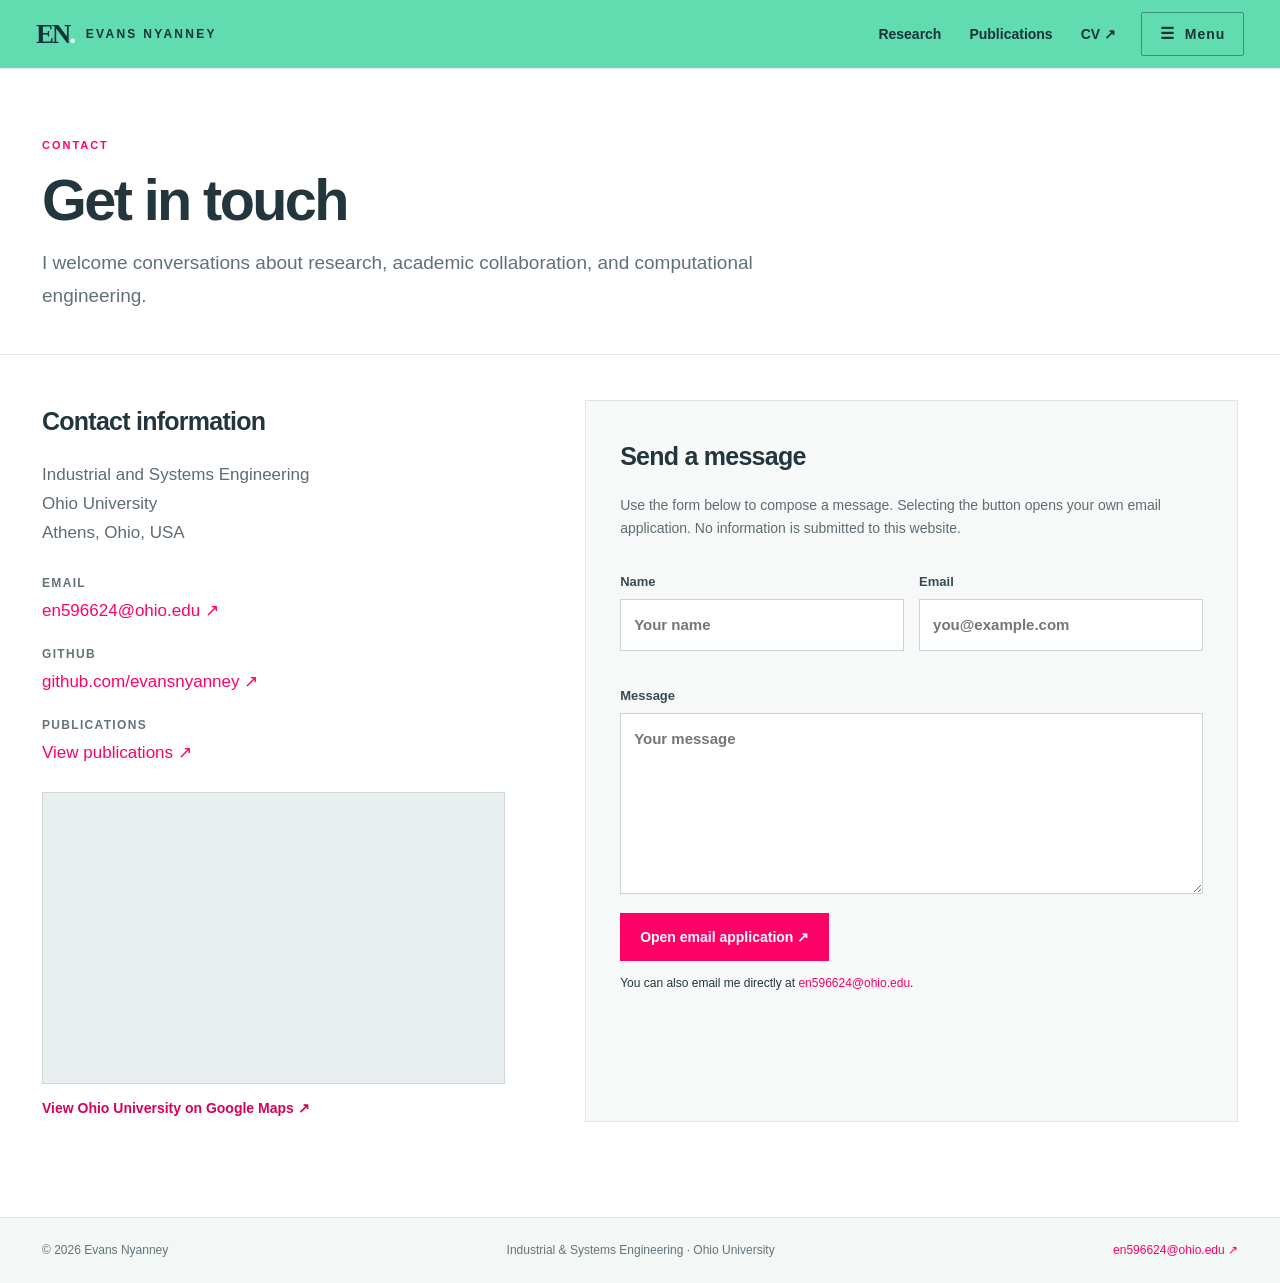
==== contact.html @ 1e0af9ec "Make research image fill the full homepage banner" ====
<!DOCTYPE html>
<html lang="en"><head><meta charset="utf-8"/><meta content="width=device-width, initial-scale=1" name="viewport"/><meta content="#51cda8" name="theme-color"/><meta content="Evans Nyanney — academic research in advanced manufacturing, 3D point clouds, applied statistics, and computational engineering." name="description"/><title>Contact | Evans Nyanney</title><link href="styles.css?v=20261015-6" rel="stylesheet"/></head><body>
<a class="skip-link" href="#content">Skip to main content</a>
<header class="topbar"><div class="top-inner"><a aria-label="Evans Nyanney, homepage" class="brand" href="index.html"><span class="brand-mark">EN<span class="dot">.</span></span><span class="brand-name">EVANS NYANNEY</span></a><nav class="desktop-priority" aria-label="Research shortcuts"><a href="research.html">Research</a><a href="publications.html">Publications</a><a href="cv.pdf" target="_blank" rel="noopener noreferrer">CV &#8599;</a></nav><button aria-controls="navlinks" aria-expanded="false" aria-label="Open site navigation menu" class="menu-toggle" title="Open navigation menu" type="button"><span aria-hidden="true" class="hamburger">☰</span> Menu</button><nav aria-label="Primary navigation" class="navlinks" id="navlinks"><a href="index.html">Home</a><a href="cv.pdf" rel="noopener noreferrer" target="_blank">CV (PDF) ↗</a><a href="research.html">Research</a><a href="publications.html">Publications</a><a href="projects.html">Projects</a><a href="personal-statement.html">Personal Statement</a><a aria-current="page" class="active" href="contact.html">Contact</a></nav></div></header>
<main id="content"><section class="page-header wrap"><p class="eyebrow">CONTACT</p><h1>Get in touch</h1><p class="page-subtitle">I welcome conversations about research, academic collaboration, and computational engineering.</p></section><section class="page-content wrap contact-grid"><div class="contact-details"><h2>Contact information</h2><p class="small-muted">Industrial and Systems Engineering<br/>Ohio University<br/>Athens, Ohio, USA</p><dl><dt>Email</dt><dd><a href="mailto:en596624@ohio.edu">en596624@ohio.edu ↗</a></dd><dt>GitHub</dt><dd><a href="https://github.com/evansnyanney" rel="noopener noreferrer" target="_blank">github.com/evansnyanney ↗</a></dd><dt>Publications</dt><dd><a href="publications.html">View publications ↗</a></dd></dl><div class="contact-page-map"><div class="map-shell"><iframe allowfullscreen="" loading="lazy" referrerpolicy="no-referrer-when-downgrade" src="https://www.google.com/maps?q=Ohio%20University%2C%20Athens%2C%20Ohio&amp;z=15&amp;output=embed" title="Map showing Ohio University in Athens, Ohio"></iframe></div><a class="map-external" href="https://www.google.com/maps/search/?api=1&amp;query=Ohio+University+Athens+Ohio" rel="noopener noreferrer" target="_blank">View Ohio University on Google Maps ↗</a></div></div><div class="email-panel"><h2>Send a message</h2><p>Use the form below to compose a message. Selecting the button opens your own email application. No information is submitted to this website.</p><form id="email-form"><div class="field-row"><label>Name<input autocomplete="name" id="sender-name" name="name" placeholder="Your name" required="" type="text"/></label><label>Email<input autocomplete="email" id="sender-email" name="email" placeholder="you@example.com" required="" type="email"/></label></div><label>Message<textarea id="sender-message" name="message" placeholder="Your message" required="" rows="6"></textarea></label><button class="send-button" type="submit">Open email application ↗</button><p class="form-help">You can also email me directly at <a href="mailto:en596624@ohio.edu">en596624@ohio.edu</a>.</p></form></div></section></main>
<footer><div class="wrap footer-inner"><span>© 2026 Evans Nyanney</span><span>Industrial &amp; Systems Engineering · Ohio University</span><a href="mailto:en596624@ohio.edu">en596624@ohio.edu ↗</a></div></footer>
<script defer="" src="script.js"></script></body></html>
---- styles.css ----
:root{--ink:#23363d;--ink2:#4a5960;--mint:#56cfa9;--mintdark:#057e69;--navy:#15323b;--line:#dfe7e4;--pale:#f6f9f8;--max:1190px}
*{box-sizing:border-box}html{scroll-behavior:smooth}body{margin:0;background:white;color:var(--ink);font:17px/1.72 "Segoe UI",Arial,sans-serif;-webkit-font-smoothing:antialiased}a{color:var(--mintdark);text-decoration:none}a:hover{text-decoration:underline}button,input,textarea{font:inherit}button{cursor:pointer}a:focus-visible,button:focus-visible,input:focus-visible,textarea:focus-visible{outline:3px solid #137e86;outline-offset:4px}.skip-link{position:absolute;top:-100px;left:20px;padding:10px 17px;background:white;z-index:40}.skip-link:focus{top:12px}.wrap{max-width:var(--max);margin:0 auto;padding:0 42px}
.topbar{background:var(--mint);position:relative;z-index:10;box-shadow:0 1px 0 rgba(0,0,0,.09)}.top-inner{max-width:1470px;margin:0 auto;min-height:74px;padding:0 36px;display:flex;align-items:center;justify-content:space-between;gap:25px}.brand{display:flex;gap:12px;align-items:center;color:#113538;white-space:nowrap}.brand:hover{text-decoration:none}.brand-mark{font:700 27px/1 Georgia,serif;letter-spacing:-.08em}.dot{color:white}.brand-name{font:700 12px/1.2 "Segoe UI",Arial,sans-serif;letter-spacing:.19em}.navlinks{display:flex;align-items:center;gap:clamp(12px,1.6vw,26px)}.navlinks a{font-size:13px;font-weight:650;color:#19413f;white-space:nowrap;border-bottom:2px solid transparent;padding:23px 0 19px}.navlinks a:hover,.navlinks a.active{color:#0a3931;text-decoration:none;border-color:#1d6456}.menu-toggle{display:none;background:transparent;border:1px solid #2f8f78;color:#133d38;padding:7px 12px;font-size:13px;font-weight:700}
.hero{height:206px;background:#15323b;position:relative;overflow:hidden}.hero-figure{position:absolute;inset:0 0 0 43%;background-position:center right;background-repeat:no-repeat;background-size:cover;opacity:.7;filter:saturate(.78)}.hero::after{content:"";position:absolute;inset:0;background:linear-gradient(90deg,#15323b 0%,#15323b 32%,rgba(21,50,59,.33) 77%);pointer-events:none}.hero-inner{position:relative;z-index:2;height:100%;display:flex;align-items:center}.hero-text{color:white}.hero-text h1{font-size:clamp(31px,3.7vw,48px);letter-spacing:-.035em;font-weight:650;margin:5px 0 1px;line-height:1.2}.hero-text>p:last-child{font-size:15px;margin:9px 0 0;color:#d2e6e2}.eyebrow{font-size:11px;letter-spacing:.18em;font-weight:800;text-transform:uppercase;color:#147c69;margin:0}.eyebrow.light{color:#89d9be}
.home-intro{display:grid;grid-template-columns:335px minmax(0,1fr);gap:68px;padding-top:70px;padding-bottom:78px;align-items:start}.identity{text-align:center}.profile-art{width:100%;aspect-ratio:auto;background:#fff;border:1px solid #aebbbd;outline:7px solid #f8fafa;overflow:visible;margin-bottom:27px;padding:7px}.profile-art img{width:100%;height:auto;display:block;object-fit:contain;object-position:center center}.identity h2{font-size:22px;margin:0 0 0;line-height:1.4}.role{font-size:15px;line-height:1.55;margin:4px 0 15px;color:var(--ink2)}.email-line{padding:12px 0;border-top:1px solid var(--line);border-bottom:1px solid var(--line);margin:15px 0;font-size:14px}.social-links{display:flex;justify-content:center;gap:21px;font-size:13px;font-weight:700}
.welcome h2{font-size:clamp(55px,6vw,79px);line-height:1.05;margin:17px 0 25px;letter-spacing:-.055em;font-weight:700}.period{color:var(--mintdark)}.welcome p{margin:0 0 23px;color:#405058;font-size:17px;line-height:1.78}.welcome p.intro-lead{font-size:19px;line-height:1.75;color:#2e444a}.welcome strong{color:#203943}.welcome .bio-highlight{color:var(--mintdark);font-weight:650}.quick{margin-top:36px;padding-top:22px;border-top:1px solid #dce4e1}.quick h3{font-size:27px;margin:0 0 1px;letter-spacing:-.025em}.quick p{font-size:15px;color:#64727a;margin:0 0 8px}.quick ul{list-style:none;margin:11px 0 0;padding:0}.quick li{border-bottom:1px solid #e3eae7}.quick li a{padding:11px 0;display:flex;align-items:center;justify-content:space-between;font-size:16px;font-weight:600}.quick li a span{font-size:14px}.quick li a:hover{padding-left:4px;text-decoration:none}
.page-header{padding-top:68px;padding-bottom:41px;border-bottom:1px solid var(--line)}.page-header h1{font-size:clamp(38px,4.5vw,59px);letter-spacing:-.045em;line-height:1.12;margin:13px 0 15px}.page-subtitle{color:#5f7178;max-width:750px;font-size:19px;margin:0}.page-content{padding-top:45px;padding-bottom:95px;min-height:440px}.topic{display:grid;grid-template-columns:65px 1fr;gap:25px;border-bottom:1px solid var(--line);padding:28px 0 33px}.topic:first-child{padding-top:10px}.topic-num{font-size:17px;color:var(--mintdark);font-weight:700}.topic h2,.pub h2{font-size:24px;letter-spacing:-.025em;line-height:1.3;margin:0 0 14px}.topic p{max-width:850px;color:#4d5e65;margin:0;font-size:17px}.topic p.topic-tag{font-size:11px;letter-spacing:.14em;font-weight:700;color:var(--mintdark);margin:0 0 11px}.note-link{background:var(--pale);border-left:3px solid var(--mint);padding:23px 28px;margin-top:45px;max-width:900px}.note-link p{margin:8px 0 0;color:#4d5e65}.pub{display:grid;grid-template-columns:75px minmax(0,1fr) 58px;gap:20px;border-bottom:1px solid var(--line);padding:27px 0 31px}.pub:first-child{border-top:1px solid var(--line)}.pub-year{color:var(--mintdark);font-weight:700;font-size:15px}.pub h2{font-size:20px;margin:0 0 8px}.pub p{font-size:14px;color:#56666e;margin:0}.pub>a{font-size:13px;font-weight:700;justify-self:end;white-space:nowrap}.after-list{margin-top:30px}.statement{max-width:1010px}.statement .welcome-note{text-align:right;font-weight:700;font-size:22px;color:var(--ink);margin:0 0 21px}.statement p{font-size:18px;line-height:1.95;color:#3d4d54;margin:0 0 26px}.statement p.signature{text-align:right;font-weight:700;color:var(--ink);margin-top:40px}.contact-grid{display:grid;grid-template-columns:.83fr 1.17fr;gap:80px}.contact-grid h2{font-size:25px;letter-spacing:-.03em;margin:0 0 16px}.small-muted{color:#5c6c73}.contact-details dl{margin-top:26px}.contact-details dt{font-size:12px;color:#64737a;letter-spacing:.11em;text-transform:uppercase;font-weight:700;margin:19px 0 2px}.contact-details dd{margin:0}.email-panel{background:var(--pale);border:1px solid var(--line);padding:34px}.email-panel>p{color:#5d6c72;font-size:14px;line-height:1.65}.email-panel label{display:flex;flex-direction:column;gap:6px;font-size:13px;color:#334d56;font-weight:700;margin:17px 0}.field-row{display:grid;grid-template-columns:1fr 1fr;gap:15px}.email-panel input,.email-panel textarea{width:100%;min-width:0;border:1px solid #c8d5d2;border-radius:0;background:white;color:#19373f;padding:12px 13px;font-size:15px}.send-button{border:0;background:#167f6b;color:white;font-size:14px;font-weight:700;padding:12px 20px;margin-top:2px}.send-button:hover{background:#126a59}.email-panel .form-help{font-size:12px;margin-bottom:0}
footer{background:#f3f7f5;border-top:1px solid #dde8e3;color:#65737a}.footer-inner{padding-top:22px;padding-bottom:22px;display:flex;justify-content:space-between;gap:15px;align-items:center;font-size:12px}
@media(max-width:960px){.wrap{padding-left:30px;padding-right:30px}.top-inner{padding:0 25px}.navlinks{gap:11px}.navlinks a{font-size:12px}.home-intro{grid-template-columns:290px 1fr;gap:37px}.welcome p{font-size:16px}.welcome p.intro-lead{font-size:18px}.contact-grid{gap:32px}}
@media(max-width:780px){.menu-toggle{display:block}.navlinks{display:none;position:absolute;top:74px;left:0;right:0;background:#50cba5;padding:10px 30px 20px;box-shadow:0 10px 16px #17332b2a;flex-direction:column;align-items:stretch;gap:0}.navlinks.open{display:flex}.navlinks a{padding:10px 5px;font-size:15px}.home-intro{grid-template-columns:235px 1fr;gap:30px}.identity h2{font-size:19px}.role{font-size:13px}.social-links{gap:12px}.contact-grid{grid-template-columns:1fr}.page-content{min-height:unset}}
@media(max-width:630px){.wrap{padding-left:23px;padding-right:23px}.top-inner{min-height:68px;padding:0 20px}.navlinks{top:68px}.hero{height:165px}.hero-figure{inset:0 0 0 15%;opacity:.36}.hero::after{background:linear-gradient(90deg,#15323b 0%,#15323bea 38%,#15323b68)}.hero-text h1{font-size:31px}.hero-text>p:last-child{font-size:13px;max-width:300px}.eyebrow{font-size:9px}.home-intro{display:flex;flex-direction:column;gap:38px;padding-top:42px;padding-bottom:60px}.identity{max-width:350px;width:100%;margin:0 auto}.profile-art{aspect-ratio:auto}.welcome h2{font-size:63px;margin-top:10px}.welcome p{font-size:16px;line-height:1.77}.welcome p.intro-lead{font-size:18px}.quick h3{font-size:25px}.page-header{padding-top:40px;padding-bottom:33px}.page-header h1{font-size:40px}.page-subtitle{font-size:16px}.page-content{padding-top:30px;padding-bottom:70px}.topic{grid-template-columns:40px 1fr;gap:13px}.topic h2{font-size:21px}.topic p{font-size:15px}.pub{grid-template-columns:45px 1fr;gap:12px}.pub h2{font-size:17px}.pub>a{grid-column:2;justify-self:start}.statement p{font-size:16px;line-height:1.82}.field-row{grid-template-columns:1fr;gap:0}.email-panel{padding:24px}.footer-inner{flex-direction:column;align-items:flex-start;gap:4px}}
@media(prefers-reduced-motion:reduce){html{scroll-behavior:auto}}


/* Homepage refinement: direct visual alignment with the selected academic reference.
   Pink/magenta identifies important institutions, advisor, fields, and navigation links.
   The green navigation bar and point-cloud figure remain intact. */
:root{--academic-accent:#f60062;--mint:#61dcb0;--mintdark:#e6005b;--max:1480px}
a{color:var(--academic-accent)}
a:hover{color:#c5004f}
.topbar{background:#61dcb0}
.navlinks a,.brand{color:#143338}
.navlinks a:hover,.navlinks a.active{color:#173e3e;border-color:#143338}
.hero{height:126px}
.hero-figure{opacity:.57;inset:0 0 0 34%;background-position:center 55%}
.hero::after{background:linear-gradient(90deg,#15323b 0%,#15323b 31%,rgba(21,50,59,.44) 85%)}
.hero-text h1{font-size:clamp(25px,2.8vw,38px)}
.hero-text>p:last-child{font-size:13px;margin:4px 0 0}
.wrap{max-width:var(--max)}
.home-intro{grid-template-columns:minmax(280px,31%) minmax(0,1fr);gap:clamp(45px,4.8vw,80px);padding-top:58px;padding-bottom:96px}
.identity{max-width:440px}
.profile-art{border:1px solid #343434;outline:0;padding:7px;background:#fff;margin-bottom:23px}
.profile-art img{width:100%;height:auto;object-fit:contain;object-position:center;display:block}
.identity h2{font-size:25px;font-weight:700;margin-top:14px;color:#363638}
.identity .role{font-size:19px;color:#424246;line-height:1.52;margin:5px 0 14px}
.identity .email-line{border:0;padding:2px 0;margin:0 0 16px;font-size:18px}
.identity .social-links{gap:22px;margin-top:9px;font-size:15px}
.welcome h2{font-size:clamp(60px,5.5vw,82px);letter-spacing:-.045em;font-weight:750;margin:-2px 0 22px;line-height:1.03;color:#333337}
.welcome p,.welcome p.intro-lead{font-size:clamp(19px,1.55vw,24px);line-height:1.65;margin:0 0 40px;color:#414149;font-weight:400;letter-spacing:.002em}
.welcome p.intro-lead{font-weight:400}
.welcome p a,.welcome p .bio-highlight{color:var(--academic-accent);font-weight:400}
.welcome p strong{font-weight:500;color:#33333b}
.welcome p a:hover{text-decoration:underline;text-underline-offset:4px}
.quick{margin-top:50px;padding:0;border:0}
.quick h3{font-size:clamp(29px,2.9vw,40px);font-weight:750;letter-spacing:-.028em;margin:0 0 18px;color:#333337}
.quick ul{list-style:disc;padding:0 0 0 43px;margin:0}
.quick li{border:0;padding:0 0 12px 0;font-size:clamp(19px,1.45vw,23px);line-height:1.6;color:#414149}
.quick li a{display:inline;padding:0;font-size:inherit;font-weight:400;color:var(--academic-accent)}
.quick li a:hover{padding:0;text-decoration:underline;text-underline-offset:4px}
.quick li::marker{color:#414149}
.page-header .eyebrow,.topic-num,.pub-year,.topic p.topic-tag{color:var(--academic-accent)}
.note-link{border-left-color:var(--academic-accent)}
.send-button{background:#df0059}
.send-button:hover{background:#b60048}
@media(max-width:1060px){
 .home-intro{grid-template-columns:minmax(245px,31%) minmax(0,1fr);gap:35px}
 .welcome p,.welcome p.intro-lead{font-size:19px}
 .identity .role{font-size:16px}.identity .email-line{font-size:15px}
}
@media(max-width:780px){
 .navlinks{background:#61dcb0}
 .home-intro{grid-template-columns:245px minmax(0,1fr);gap:28px}
 .welcome h2{font-size:59px}
 .welcome p,.welcome p.intro-lead{font-size:17px}
 .quick li{font-size:17px}
}
@media(max-width:630px){
 .hero{height:100px}
 .home-intro{display:flex;flex-direction:column;gap:38px;padding-top:36px;padding-bottom:65px}
 .identity{max-width:355px;width:100%;margin:0 auto}
 .welcome h2{font-size:64px;margin:0 0 18px}
 .welcome p,.welcome p.intro-lead{font-size:18px;line-height:1.65;margin-bottom:26px}
 .quick{margin-top:34px}
 .quick h3{font-size:30px}
 .quick ul{padding-left:26px}
 .quick li{font-size:17px;padding-bottom:11px}
}


/* Compact site-wide top-right navigation, expanded only when MENU is clicked. */
.top-inner{position:relative;min-height:68px}
.menu-toggle{display:inline-flex!important;align-items:center;gap:10px;background:transparent;border:1px solid rgba(21,50,59,.45);color:#173338;padding:9px 16px;font-size:14px;font-weight:800;letter-spacing:.07em;border-radius:2px;min-width:103px;justify-content:center}
.menu-toggle:hover,.menu-toggle[aria-expanded="true"]{background:#fff8;text-decoration:none}
.hamburger{font-size:16px;line-height:1}
.navlinks,.navlinks.open{position:absolute;display:none;right:30px;top:calc(100% - 2px);left:auto;width:min(340px,calc(100vw - 32px));background:#f9fffc;flex-direction:column;align-items:stretch;gap:0;padding:9px 17px;box-shadow:0 18px 35px #142f2850;border:1px solid #cddfd8;border-top:3px solid #126c65;max-height:calc(100vh - 90px);overflow-y:auto;z-index:30}
.navlinks.open{display:flex}
.navlinks a{display:block!important;border-bottom:1px solid #dae7e2!important;color:#1b4544!important;font-size:15px!important;padding:12px 7px!important;line-height:1.45;white-space:normal}
.navlinks a:last-child{border-bottom:0!important}
.navlinks a:hover,.navlinks a.active{color:#de005a!important;background:#f5faf8;text-decoration:none}

/* Homepage contact section: map at left, functional mail-composition form at right. */
.home-contact{border-top:1px solid #e3e8e7;background:#fff;padding:44px 0 84px}
.home-contact-inner{display:grid;grid-template-columns:1fr .98fr;align-items:start;gap:clamp(35px,5vw,84px)}
.section-title{font-size:clamp(30px,3vw,43px);line-height:1.15;letter-spacing:-.035em;color:#333337;margin:0 0 24px;font-weight:750}
.campus-description{color:#4b535b;font-size:16px;line-height:1.7;margin:0 0 16px}
.map-shell{border:1px solid #cfd8d7;overflow:hidden;position:relative;background:#e9eff0}
.map-shell iframe{display:block;width:100%;height:405px;border:0}
.map-external{display:inline-block;font-weight:650;font-size:14px;margin-top:12px;color:#d90058}
.home-contact-form .required-note{font-size:15px;font-style:italic;margin:-9px 0 24px;color:#414149}
.required-note span,.home-contact-form .required{color:#e00060}
.home-contact-form form{display:block}
.home-contact-form label{display:block;color:#343b42;font-weight:650;font-size:17px;margin:0 0 22px}
.home-contact-form .field-row{display:grid;grid-template-columns:1fr 1fr;gap:15px}
.home-contact-form input,.home-contact-form textarea{display:block;width:100%;font:inherit;font-size:17px;padding:12px;border:1px solid #d4dee2;background:#eef2f7;color:#1f3842;outline-offset:2px;margin-top:8px;border-radius:0;min-height:44px}
.home-contact-form textarea{resize:vertical;min-height:145px}
.home-contact-form .send-button{background:#e90061;color:white;font-size:15px;border:0;padding:13px 20px;font-weight:700}
.home-contact-form .send-button:hover{background:#b9004f}
.home-contact-form .form-help{font-size:13px;line-height:1.55;color:#66737a;margin:19px 0 0}
.contact-page-map{margin-top:25px}
.contact-page-map .map-shell iframe{height:290px}
@media(max-width:780px){
  .navlinks,.navlinks.open{right:18px;left:auto;top:calc(100% - 1px);width:min(340px,calc(100vw - 36px));padding:9px 17px}
  .home-contact-inner{grid-template-columns:1fr;gap:42px}
  .map-shell iframe{height:330px}
}
@media(max-width:630px){
  .home-contact{padding:32px 0 58px}
  .home-contact-form .field-row{grid-template-columns:1fr;gap:0}
  .map-shell iframe{height:270px}
  .section-title{font-size:31px}
}
/* Research-focused content and desktop shortcuts. */
.desktop-priority{display:flex;gap:28px;align-items:center;margin-left:auto}.desktop-priority a{font-size:14px;font-weight:700;color:#173338}
.welcome h2{font-size:clamp(36px,4vw,58px);line-height:1.13;letter-spacing:-.04em;margin:12px 0 24px}
.welcome p,.welcome p.intro-lead{font-size:clamp(18px,1.4vw,21px);line-height:1.7;margin-bottom:24px}
.research-actions{display:flex;align-items:center;flex-wrap:wrap;gap:22px;margin:28px 0}.primary-link{display:inline-block;background:#15323b;color:white;padding:12px 20px;border-radius:3px;font-weight:650}.primary-link:hover{background:#24505c;color:white}
.research-facts{display:grid;grid-template-columns:repeat(3,minmax(0,1fr));gap:20px;border-block:1px solid var(--line);padding:23px 0;margin:30px 0}.research-facts dt{font-weight:750;font-size:21px;color:#15323b}.research-facts dd{margin:4px 0 0;font-size:13px;line-height:1.5;color:#52636a}
.welcome .background-note{font-size:16px}.quick{margin-top:28px}.quick h3{font-size:26px}.quick li{font-size:17px}
.research-highlights{padding-top:42px;padding-bottom:68px;border-top:1px solid var(--line)}.research-highlights>h2{font-size:36px;letter-spacing:-.035em;margin:8px 0 28px}.highlight-grid{display:grid;grid-template-columns:repeat(3,minmax(0,1fr));gap:24px}.highlight-grid article{padding:26px;background:#f6f9f8;border:1px solid var(--line);border-top:3px solid #15323b}.highlight-grid h3{font-size:23px;line-height:1.35;margin:12px 0}.highlight-grid p{font-size:16px;color:#4d5e65}.highlight-grid a{font-size:15px;font-weight:650}.topic-tag{font-size:11px;letter-spacing:.1em;font-weight:700;color:#b60048}
.research-summary{max-width:950px;background:var(--pale);border-left:3px solid #15323b;padding:26px 30px;margin-bottom:24px}.research-summary h2{font-size:27px;line-height:1.35;margin:0 0 14px}.research-summary p{margin:0;color:#4d5e65}.topic p+p{margin-top:16px}.topic p+a{display:inline-block;margin-top:16px}.topic{scroll-margin-top:24px}.publication-section{margin-top:42px;font-size:27px}.pub p.authors{margin:10px 0 6px}.pub p.paper-summary{margin-top:12px;font-size:15px}.authors strong{color:#23363d}
.workflow{margin:24px 0;max-width:950px}.workflow ol{display:grid;grid-template-columns:repeat(4,minmax(0,1fr));gap:12px;padding:0;list-style:none;counter-reset:stage}.workflow li{padding:18px 14px;background:#edf6f2;border:1px solid #c9ded5;font-size:15px;counter-increment:stage}.workflow li:before{content:counter(stage,decimal-leading-zero);display:block;font-weight:750;color:#086550;margin-bottom:8px}.workflow figcaption{font-size:13px;line-height:1.6;color:#5c6c73}
@media(max-width:1000px){.research-facts{gap:12px}.research-facts dt{font-size:18px}.highlight-grid{gap:15px}.highlight-grid article{padding:20px}.workflow ol{grid-template-columns:repeat(2,minmax(0,1fr))}}
@media(max-width:780px){.desktop-priority{display:none}.highlight-grid{grid-template-columns:1fr}.welcome h2{font-size:38px}.research-facts{grid-template-columns:1fr}.research-facts div{display:flex;flex-direction:column}.research-summary{padding:22px}.research-summary h2{font-size:23px}}
@media(max-width:630px){.welcome h2{font-size:39px}.research-facts{grid-template-columns:repeat(2,minmax(0,1fr))}.research-highlights{padding-top:32px;padding-bottom:42px}.research-highlights>h2{font-size:31px}.workflow ol{grid-template-columns:1fr}.research-actions{gap:18px}}

/* Compact quick links and the bright pink accent from the reference. */
:root{--academic-accent:#ff0066;--mintdark:#ff0066}
.quick{display:flex;align-items:baseline;flex-wrap:wrap;gap:8px 18px;margin-top:22px;padding:14px 0;border-top:1px solid var(--line)}
.quick h3{font-size:14px;letter-spacing:.02em;line-height:1.5;margin:0;color:#414149;white-space:nowrap}
.quick ul{display:flex;flex-wrap:wrap;gap:6px 18px;list-style:none;padding:0;margin:0}
.quick li{font-size:15px;line-height:1.6;padding:0;border:0}
.quick li a,.quick li a:hover{display:inline;padding:0;font-size:inherit}
a,.welcome p a,.welcome p .bio-highlight,.email-line a,.social-links a,.topic-tag,.topic p.topic-tag,.eyebrow,.topic-num,.pub-year,.period{color:var(--academic-accent)}
.hero .eyebrow.light{color:var(--academic-accent)}
.highlight-grid article{border-top-color:var(--academic-accent)}
.highlight-grid .topic-tag{color:var(--academic-accent)}
.research-summary,.note-link{border-left-color:var(--academic-accent)}
.research-actions .primary-link,.send-button,.home-contact-form .send-button{background:var(--academic-accent);color:white}
.research-actions .primary-link:hover,.send-button:hover,.home-contact-form .send-button:hover{background:#cc0052;color:white}
.workflow li{background:#fff4f8;border-color:#f3c4d7}.workflow li:before{color:var(--academic-accent)}
@media(max-width:630px){.quick{gap:6px 14px}.quick ul{gap:6px 15px}.quick li{font-size:14px}}

/* Open biography layout, following the supplied academic references. */
.home-page .home-intro{padding-top:58px;padding-bottom:72px;align-items:start}
.home-page .welcome h2{font-size:clamp(64px,6vw,88px);line-height:1.05;margin:0 0 26px;letter-spacing:-.045em}
.home-page .welcome p,.home-page .welcome p.intro-lead{font-size:clamp(18px,1.55vw,24px);line-height:1.75;margin:0 0 38px}
.home-page .welcome strong{font-weight:650}
.home-page .quick{margin-top:8px}
.statement-page .page-header{text-align:center;border:0;padding-top:52px;padding-bottom:20px}
.statement-page .page-header h1{font-size:clamp(34px,3.5vw,48px);letter-spacing:.01em;margin:0}
.statement-page .page-content{padding-top:0;padding-bottom:70px}
.statement-page .statement{max-width:1280px;margin:0 auto}
.statement-page .statement .welcome-note{text-align:right;font-size:21px;font-weight:700;margin:0 0 12px}
.statement-page .statement p{font-size:clamp(17px,1.3vw,21px);line-height:1.95;letter-spacing:.01em;margin-bottom:30px}
.statement-page .statement .signature{text-align:right;font-weight:400;margin-top:38px}
@media(max-width:630px){.home-page .home-intro{padding-top:34px;padding-bottom:44px;gap:32px}.home-page .welcome h2{font-size:64px;margin-bottom:22px}.home-page .welcome p,.home-page .welcome p.intro-lead{font-size:18px;line-height:1.75;margin-bottom:28px}.statement-page .page-header{padding-top:36px;padding-bottom:24px}.statement-page .statement p{font-size:17px;line-height:1.85;margin-bottom:26px}}

/* Full-width research image behind the banner text. */
.home-page .hero{height:200px;display:block;position:relative;background:#15323b;isolation:isolate}
.home-page .hero-figure{position:absolute;inset:0;display:block;background:none;opacity:1;filter:none;overflow:hidden;z-index:0}
.home-page .hero-figure img{display:block;width:100%;height:100%;max-height:none;object-fit:cover;object-position:center 30%}
.home-page .hero::after{content:"";display:block;position:absolute;inset:0;z-index:1;background:linear-gradient(90deg,rgba(12,35,44,.88) 0%,rgba(12,35,44,.62) 38%,rgba(12,35,44,.18) 75%,rgba(12,35,44,.08) 100%);pointer-events:none}
.home-page .hero-inner{position:relative;z-index:2;display:flex;align-items:center;height:100%;width:100%;max-width:var(--max);margin:0 auto;padding:0 42px}
.home-page .hero-text{max-width:640px;text-shadow:0 1px 4px rgba(0,0,0,.35)}
@media(max-width:630px){.home-page .hero{height:180px}.home-page .hero-inner{padding:0 23px}.home-page .hero-figure{inset:0;opacity:1}.home-page .hero-figure img{max-height:none;object-position:center 30%}.home-page .hero-text{max-width:100%}.home-page .hero::after{background:linear-gradient(90deg,rgba(12,35,44,.85),rgba(12,35,44,.3))}}
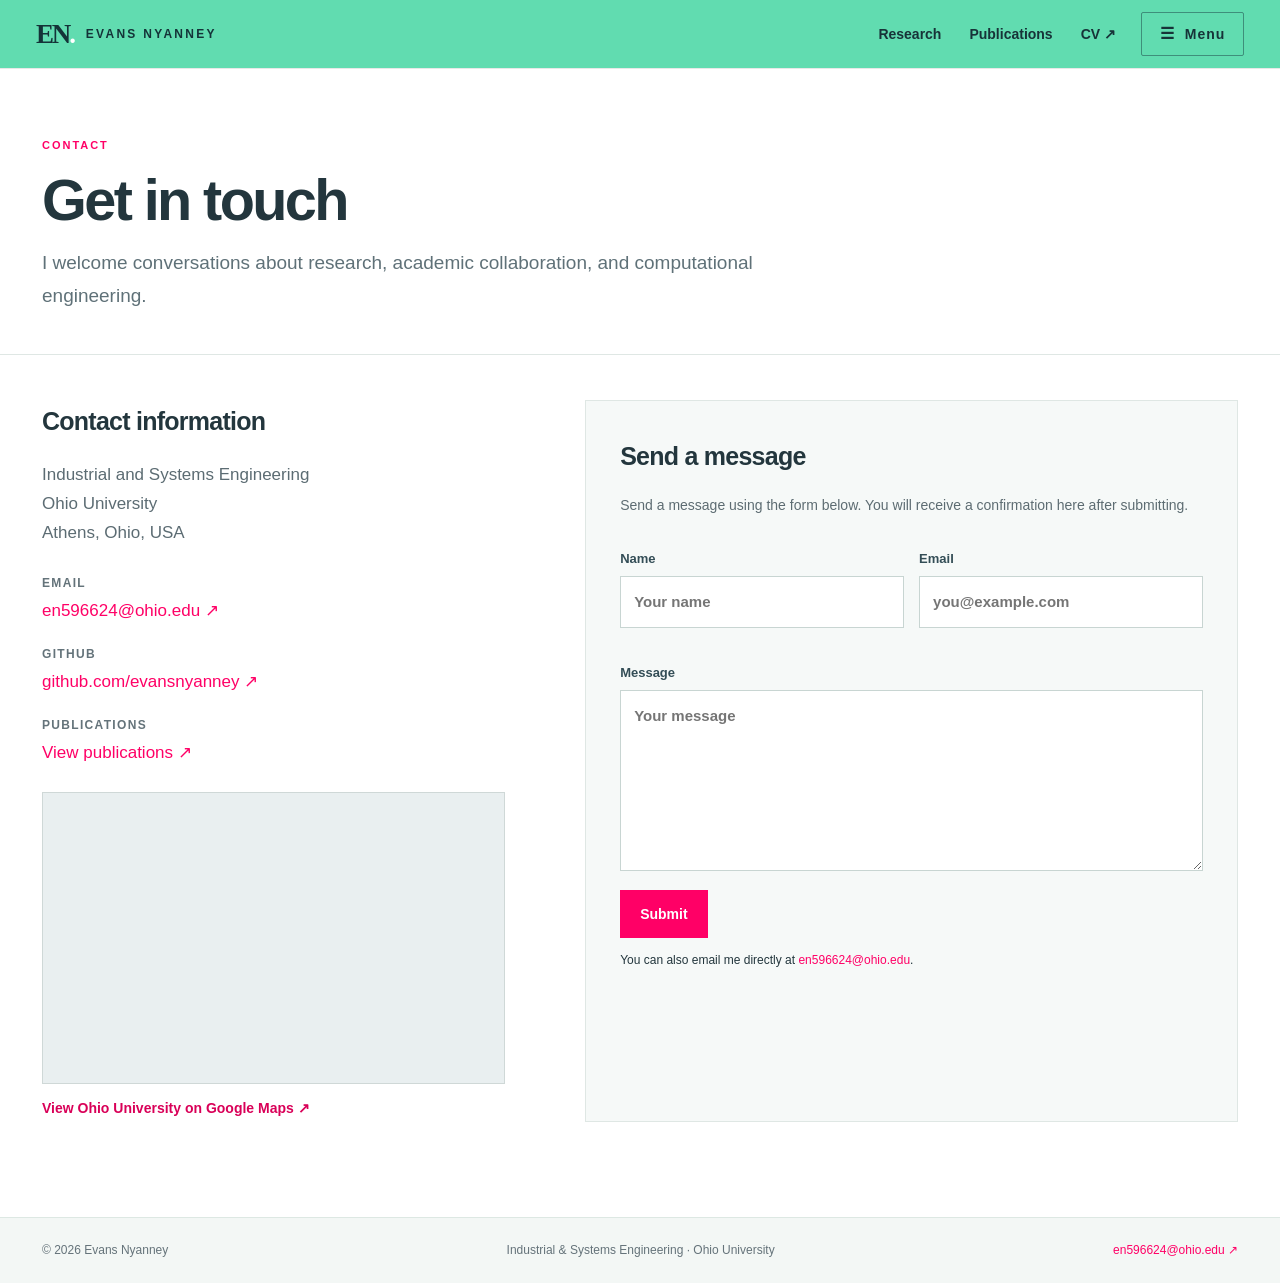
==== commit 71f24776: "Submit contact forms directly with inline feedback" ====
--- a/contact.html
+++ b/contact.html
@@ -1,7 +1,7 @@
 <!DOCTYPE html>
-<html lang="en"><head><meta charset="utf-8"/><meta content="width=device-width, initial-scale=1" name="viewport"/><meta content="#51cda8" name="theme-color"/><meta content="Evans Nyanney — academic research in advanced manufacturing, 3D point clouds, applied statistics, and computational engineering." name="description"/><title>Contact | Evans Nyanney</title><link href="styles.css?v=20261015-6" rel="stylesheet"/></head><body>
+<html lang="en"><head><meta charset="utf-8"/><meta content="width=device-width, initial-scale=1" name="viewport"/><meta content="#51cda8" name="theme-color"/><meta content="Evans Nyanney — academic research in advanced manufacturing, 3D point clouds, applied statistics, and computational engineering." name="description"/><title>Contact | Evans Nyanney</title><link href="styles.css?v=20261015-8" rel="stylesheet"/></head><body>
 <a class="skip-link" href="#content">Skip to main content</a>
 <header class="topbar"><div class="top-inner"><a aria-label="Evans Nyanney, homepage" class="brand" href="index.html"><span class="brand-mark">EN<span class="dot">.</span></span><span class="brand-name">EVANS NYANNEY</span></a><nav class="desktop-priority" aria-label="Research shortcuts"><a href="research.html">Research</a><a href="publications.html">Publications</a><a href="cv.pdf" target="_blank" rel="noopener noreferrer">CV &#8599;</a></nav><button aria-controls="navlinks" aria-expanded="false" aria-label="Open site navigation menu" class="menu-toggle" title="Open navigation menu" type="button"><span aria-hidden="true" class="hamburger">☰</span> Menu</button><nav aria-label="Primary navigation" class="navlinks" id="navlinks"><a href="index.html">Home</a><a href="cv.pdf" rel="noopener noreferrer" target="_blank">CV (PDF) ↗</a><a href="research.html">Research</a><a href="publications.html">Publications</a><a href="projects.html">Projects</a><a href="personal-statement.html">Personal Statement</a><a aria-current="page" class="active" href="contact.html">Contact</a></nav></div></header>
-<main id="content"><section class="page-header wrap"><p class="eyebrow">CONTACT</p><h1>Get in touch</h1><p class="page-subtitle">I welcome conversations about research, academic collaboration, and computational engineering.</p></section><section class="page-content wrap contact-grid"><div class="contact-details"><h2>Contact information</h2><p class="small-muted">Industrial and Systems Engineering<br/>Ohio University<br/>Athens, Ohio, USA</p><dl><dt>Email</dt><dd><a href="mailto:en596624@ohio.edu">en596624@ohio.edu ↗</a></dd><dt>GitHub</dt><dd><a href="https://github.com/evansnyanney" rel="noopener noreferrer" target="_blank">github.com/evansnyanney ↗</a></dd><dt>Publications</dt><dd><a href="publications.html">View publications ↗</a></dd></dl><div class="contact-page-map"><div class="map-shell"><iframe allowfullscreen="" loading="lazy" referrerpolicy="no-referrer-when-downgrade" src="https://www.google.com/maps?q=Ohio%20University%2C%20Athens%2C%20Ohio&amp;z=15&amp;output=embed" title="Map showing Ohio University in Athens, Ohio"></iframe></div><a class="map-external" href="https://www.google.com/maps/search/?api=1&amp;query=Ohio+University+Athens+Ohio" rel="noopener noreferrer" target="_blank">View Ohio University on Google Maps ↗</a></div></div><div class="email-panel"><h2>Send a message</h2><p>Use the form below to compose a message. Selecting the button opens your own email application. No information is submitted to this website.</p><form id="email-form"><div class="field-row"><label>Name<input autocomplete="name" id="sender-name" name="name" placeholder="Your name" required="" type="text"/></label><label>Email<input autocomplete="email" id="sender-email" name="email" placeholder="you@example.com" required="" type="email"/></label></div><label>Message<textarea id="sender-message" name="message" placeholder="Your message" required="" rows="6"></textarea></label><button class="send-button" type="submit">Open email application ↗</button><p class="form-help">You can also email me directly at <a href="mailto:en596624@ohio.edu">en596624@ohio.edu</a>.</p></form></div></section></main>
+<main id="content"><section class="page-header wrap"><p class="eyebrow">CONTACT</p><h1>Get in touch</h1><p class="page-subtitle">I welcome conversations about research, academic collaboration, and computational engineering.</p></section><section class="page-content wrap contact-grid"><div class="contact-details"><h2>Contact information</h2><p class="small-muted">Industrial and Systems Engineering<br/>Ohio University<br/>Athens, Ohio, USA</p><dl><dt>Email</dt><dd><a href="mailto:en596624@ohio.edu">en596624@ohio.edu ↗</a></dd><dt>GitHub</dt><dd><a href="https://github.com/evansnyanney" rel="noopener noreferrer" target="_blank">github.com/evansnyanney ↗</a></dd><dt>Publications</dt><dd><a href="publications.html">View publications ↗</a></dd></dl><div class="contact-page-map"><div class="map-shell"><iframe allowfullscreen="" loading="lazy" referrerpolicy="no-referrer-when-downgrade" src="https://www.google.com/maps?q=Ohio%20University%2C%20Athens%2C%20Ohio&amp;z=15&amp;output=embed" title="Map showing Ohio University in Athens, Ohio"></iframe></div><a class="map-external" href="https://www.google.com/maps/search/?api=1&amp;query=Ohio+University+Athens+Ohio" rel="noopener noreferrer" target="_blank">View Ohio University on Google Maps ↗</a></div></div><div class="email-panel"><h2>Send a message</h2><p>Send a message using the form below. You will receive a confirmation here after submitting.</p><form id="email-form" action="https://formsubmit.co/ajax/en596624@ohio.edu" method="post"><input class="form-honeypot" type="text" name="_honey" tabindex="-1" autocomplete="off" aria-hidden="true"/><div class="field-row"><label>Name<input autocomplete="name" id="sender-name" name="name" placeholder="Your name" required="" type="text"/></label><label>Email<input autocomplete="email" id="sender-email" name="email" placeholder="you@example.com" required="" type="email"/></label></div><label>Message<textarea id="sender-message" name="message" placeholder="Your message" required="" rows="6"></textarea></label><button class="send-button" type="submit">Submit</button><p class="form-status" role="status" aria-live="polite" aria-atomic="true"></p><p class="form-help">You can also email me directly at <a href="mailto:en596624@ohio.edu">en596624@ohio.edu</a>.</p></form></div></section></main>
 <footer><div class="wrap footer-inner"><span>© 2026 Evans Nyanney</span><span>Industrial &amp; Systems Engineering · Ohio University</span><a href="mailto:en596624@ohio.edu">en596624@ohio.edu ↗</a></div></footer>
-<script defer="" src="script.js"></script></body></html>+<script defer="" src="script.js?v=20261015-1"></script></body></html>
--- a/styles.css
+++ b/styles.css
@@ -169,8 +169,17 @@
 /* Full-width research image behind the banner text. */
 .home-page .hero{height:200px;display:block;position:relative;background:#15323b;isolation:isolate}
 .home-page .hero-figure{position:absolute;inset:0;display:block;background:none;opacity:1;filter:none;overflow:hidden;z-index:0}
-.home-page .hero-figure img{display:block;width:100%;height:100%;max-height:none;object-fit:cover;object-position:center 30%}
-.home-page .hero::after{content:"";display:block;position:absolute;inset:0;z-index:1;background:linear-gradient(90deg,rgba(12,35,44,.88) 0%,rgba(12,35,44,.62) 38%,rgba(12,35,44,.18) 75%,rgba(12,35,44,.08) 100%);pointer-events:none}
+.home-page .hero-figure img{display:block;width:100%;height:100%;max-height:none;object-fit:cover;object-position:center 50%}
+.home-page .hero::after{content:"";display:block;position:absolute;inset:0;z-index:1;background:linear-gradient(90deg,rgba(4,22,32,.35) 0%,rgba(4,22,32,.15) 38%,transparent 75%);pointer-events:none}
 .home-page .hero-inner{position:relative;z-index:2;display:flex;align-items:center;height:100%;width:100%;max-width:var(--max);margin:0 auto;padding:0 42px}
 .home-page .hero-text{max-width:640px;text-shadow:0 1px 4px rgba(0,0,0,.35)}
-@media(max-width:630px){.home-page .hero{height:180px}.home-page .hero-inner{padding:0 23px}.home-page .hero-figure{inset:0;opacity:1}.home-page .hero-figure img{max-height:none;object-position:center 30%}.home-page .hero-text{max-width:100%}.home-page .hero::after{background:linear-gradient(90deg,rgba(12,35,44,.85),rgba(12,35,44,.3))}}
+@media(max-width:630px){.home-page .hero{height:180px}.home-page .hero-inner{padding:0 23px}.home-page .hero-figure{inset:0;opacity:1}.home-page .hero-figure img{max-height:none;object-position:center 50%}.home-page .hero-text{max-width:100%}.home-page .hero::after{background:linear-gradient(90deg,rgba(12,35,44,.85),rgba(12,35,44,.3))}}
+
+/* Three bunny scans across the full banner. */
+.home-page .hero-bunnies{display:grid;grid-template-columns:repeat(3,minmax(0,1fr));gap:0;background:#001d2c}
+.home-page .bunny-panel{display:block;position:relative;overflow:hidden;min-width:0;height:100%}
+.home-page .hero-bunnies .bunny-panel img{position:absolute;height:100%;width:auto;max-width:none;max-height:none;left:50%;top:0;transform:translateX(-74%);object-fit:contain}
+.home-page .hero::after{background:linear-gradient(90deg,rgba(4,22,32,.7),rgba(4,22,32,.35) 40%,rgba(4,22,32,.1) 75%)}
+@media(max-width:630px){.home-page .hero-bunnies{grid-template-columns:repeat(3,minmax(0,1fr))}.home-page .hero::after{background:rgba(4,22,32,.5)}}
+
+.form-honeypot{display:none!important}.form-status{font-size:15px;line-height:1.6;margin:16px 0 0}.form-status:empty{display:none}.form-status[data-state="success"]{color:#176548}.form-status[data-state="error"]{color:#b00036}.send-button:disabled{opacity:.65;cursor:wait}
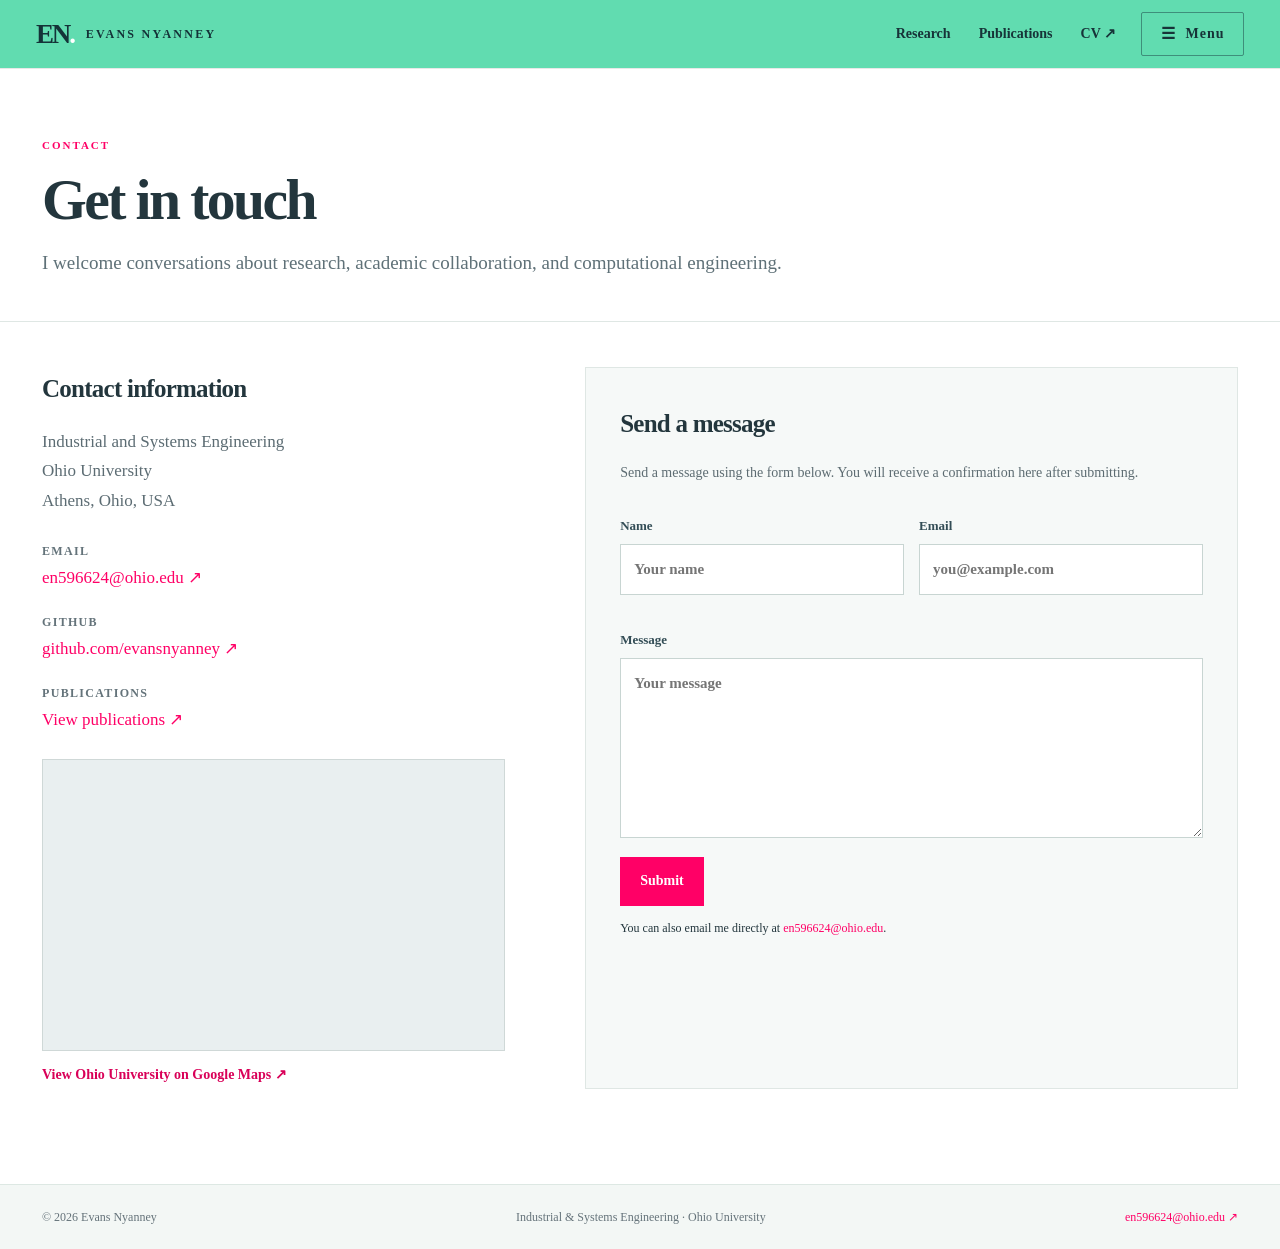
==== commit cba19cf1: "Apply Times New Roman and justified content across all pages" ====
--- a/contact.html
+++ b/contact.html
@@ -1,7 +1,7 @@
 <!DOCTYPE html>
-<html lang="en"><head><meta charset="utf-8"/><meta content="width=device-width, initial-scale=1" name="viewport"/><meta content="#51cda8" name="theme-color"/><meta content="Evans Nyanney — academic research in advanced manufacturing, 3D point clouds, applied statistics, and computational engineering." name="description"/><title>Contact | Evans Nyanney</title><link href="styles.css?v=20261015-8" rel="stylesheet"/></head><body>
+<html lang="en"><head><meta charset="utf-8"/><meta content="width=device-width, initial-scale=1" name="viewport"/><meta content="#51cda8" name="theme-color"/><meta content="Evans Nyanney — academic research in advanced manufacturing, 3D point clouds, applied statistics, and computational engineering." name="description"/><title>Contact | Evans Nyanney</title><link href="styles.css?v=20261015-29" rel="stylesheet"/><link href="typography.css?v=1" rel="stylesheet"/></head><body>
 <a class="skip-link" href="#content">Skip to main content</a>
 <header class="topbar"><div class="top-inner"><a aria-label="Evans Nyanney, homepage" class="brand" href="index.html"><span class="brand-mark">EN<span class="dot">.</span></span><span class="brand-name">EVANS NYANNEY</span></a><nav class="desktop-priority" aria-label="Research shortcuts"><a href="research.html">Research</a><a href="publications.html">Publications</a><a href="cv.pdf" target="_blank" rel="noopener noreferrer">CV &#8599;</a></nav><button aria-controls="navlinks" aria-expanded="false" aria-label="Open site navigation menu" class="menu-toggle" title="Open navigation menu" type="button"><span aria-hidden="true" class="hamburger">☰</span> Menu</button><nav aria-label="Primary navigation" class="navlinks" id="navlinks"><a href="index.html">Home</a><a href="cv.pdf" rel="noopener noreferrer" target="_blank">CV (PDF) ↗</a><a href="research.html">Research</a><a href="publications.html">Publications</a><a href="projects.html">Projects</a><a href="personal-statement.html">Personal Statement</a><a aria-current="page" class="active" href="contact.html">Contact</a></nav></div></header>
-<main id="content"><section class="page-header wrap"><p class="eyebrow">CONTACT</p><h1>Get in touch</h1><p class="page-subtitle">I welcome conversations about research, academic collaboration, and computational engineering.</p></section><section class="page-content wrap contact-grid"><div class="contact-details"><h2>Contact information</h2><p class="small-muted">Industrial and Systems Engineering<br/>Ohio University<br/>Athens, Ohio, USA</p><dl><dt>Email</dt><dd><a href="mailto:en596624@ohio.edu">en596624@ohio.edu ↗</a></dd><dt>GitHub</dt><dd><a href="https://github.com/evansnyanney" rel="noopener noreferrer" target="_blank">github.com/evansnyanney ↗</a></dd><dt>Publications</dt><dd><a href="publications.html">View publications ↗</a></dd></dl><div class="contact-page-map"><div class="map-shell"><iframe allowfullscreen="" loading="lazy" referrerpolicy="no-referrer-when-downgrade" src="https://www.google.com/maps?q=Ohio%20University%2C%20Athens%2C%20Ohio&amp;z=15&amp;output=embed" title="Map showing Ohio University in Athens, Ohio"></iframe></div><a class="map-external" href="https://www.google.com/maps/search/?api=1&amp;query=Ohio+University+Athens+Ohio" rel="noopener noreferrer" target="_blank">View Ohio University on Google Maps ↗</a></div></div><div class="email-panel"><h2>Send a message</h2><p>Send a message using the form below. You will receive a confirmation here after submitting.</p><form id="email-form" action="https://formsubmit.co/ajax/en596624@ohio.edu" method="post"><input class="form-honeypot" type="text" name="_honey" tabindex="-1" autocomplete="off" aria-hidden="true"/><div class="field-row"><label>Name<input autocomplete="name" id="sender-name" name="name" placeholder="Your name" required="" type="text"/></label><label>Email<input autocomplete="email" id="sender-email" name="email" placeholder="you@example.com" required="" type="email"/></label></div><label>Message<textarea id="sender-message" name="message" placeholder="Your message" required="" rows="6"></textarea></label><button class="send-button" type="submit">Submit</button><p class="form-status" role="status" aria-live="polite" aria-atomic="true"></p><p class="form-help">You can also email me directly at <a href="mailto:en596624@ohio.edu">en596624@ohio.edu</a>.</p></form></div></section></main>
+<main id="content"><section class="page-header wrap"><p class="eyebrow">CONTACT</p><h1>Get in touch</h1><p class="page-subtitle">I welcome conversations about research, academic collaboration, and computational engineering.</p></section><section class="page-content wrap contact-grid"><div class="contact-details"><h2>Contact information</h2><p class="small-muted">Industrial and Systems Engineering<br/>Ohio University<br/>Athens, Ohio, USA</p><dl><dt>Email</dt><dd><a href="mailto:en596624@ohio.edu">en596624@ohio.edu ↗</a></dd><dt>GitHub</dt><dd><a href="https://github.com/evansnyanney" rel="noopener noreferrer" target="_blank">github.com/evansnyanney ↗</a></dd><dt>Publications</dt><dd><a href="publications.html">View publications ↗</a></dd></dl><div class="contact-page-map"><div class="map-shell"><iframe allowfullscreen="" loading="lazy" referrerpolicy="no-referrer-when-downgrade" src="https://www.google.com/maps?q=Ohio%20University%2C%20Athens%2C%20Ohio&amp;z=15&amp;output=embed" title="Map showing Ohio University in Athens, Ohio"></iframe></div><a class="map-external" href="https://www.google.com/maps/search/?api=1&amp;query=Ohio+University+Athens+Ohio" rel="noopener noreferrer" target="_blank">View Ohio University on Google Maps ↗</a></div></div><div class="email-panel"><h2>Send a message</h2><p>Send a message using the form below. You will receive a confirmation here after submitting.</p><form id="email-form" action="https://formsubmit.co/ajax/en596624@ohio.edu" method="post"><span hidden style="display:none!important"><input type="text" name="_honey" tabindex="-1" autocomplete="off" aria-hidden="true"/></span><div class="field-row"><label>Name<input autocomplete="name" id="sender-name" name="name" placeholder="Your name" required="" type="text"/></label><label>Email<input autocomplete="email" id="sender-email" name="email" placeholder="you@example.com" required="" type="email"/></label></div><label>Message<textarea id="sender-message" name="message" placeholder="Your message" required="" rows="6"></textarea></label><button class="send-button" type="submit">Submit</button><p class="form-status" role="status" aria-live="polite" aria-atomic="true"></p><p class="form-help">You can also email me directly at <a href="mailto:en596624@ohio.edu">en596624@ohio.edu</a>.</p></form></div></section></main>
 <footer><div class="wrap footer-inner"><span>© 2026 Evans Nyanney</span><span>Industrial &amp; Systems Engineering · Ohio University</span><a href="mailto:en596624@ohio.edu">en596624@ohio.edu ↗</a></div></footer>
-<script defer="" src="script.js?v=20261015-1"></script></body></html>+<script defer="" src="script.js?v=20261015-2"></script></body></html>
--- a/styles.css
+++ b/styles.css
@@ -183,3 +183,138 @@
 @media(max-width:630px){.home-page .hero-bunnies{grid-template-columns:repeat(3,minmax(0,1fr))}.home-page .hero::after{background:rgba(4,22,32,.5)}}
 
 .form-honeypot{display:none!important}.form-status{font-size:15px;line-height:1.6;margin:16px 0 0}.form-status:empty{display:none}.form-status[data-state="success"]{color:#176548}.form-status[data-state="error"]{color:#b00036}.send-button:disabled{opacity:.65;cursor:wait}
+
+/* Dedicated point-cloud banner for the personal statement. */
+.statement-banner{position:relative;isolation:isolate;min-height:clamp(260px,32vw,520px);display:flex;align-items:center;justify-content:center;padding:54px 30px;background:#001d2c url('assets/point-cloud-banner.png') center/cover no-repeat;text-align:center}
+.statement-banner::before{content:"";position:absolute;inset:0;background:rgba(0,15,25,.48);z-index:-1}
+.statement-banner h1{margin:0;color:#fff;font-size:clamp(42px,7.5vw,122px);font-weight:800;line-height:1.08;letter-spacing:.015em;text-transform:uppercase;max-width:1500px;text-shadow:0 2px 14px rgba(0,0,0,.12)}
+.statement-page .page-header h2{font-size:clamp(32px,3.5vw,48px);letter-spacing:.01em;line-height:1.2;margin:0}
+@media(max-width:630px){.statement-banner{min-height:270px;padding:40px 23px}.statement-banner h1{font-size:clamp(34px,8vw,50px)}}
+
+/* Preserve the sculpture composition instead of cropping it into a short strip. */
+.home-page .hero{height:auto;min-height:240px;aspect-ratio:2172/724}
+.home-page .hero-figure img{object-fit:cover;object-position:center center}
+.home-page .hero-inner{position:absolute;inset:0;height:100%;width:100%}
+@media(max-width:630px){.home-page .hero{height:auto;min-height:280px;aspect-ratio:3/2}.home-page .hero-figure img{object-position:68% center}}
+
+/* Independent homepage masthead: image determines height without cropping. */
+.home-masthead{width:100%;isolation:isolate}
+.home-masthead-text{color:white;max-width:640px;text-shadow:0 1px 6px #0007}
+.home-masthead-text h1{font-size:clamp(30px,3.5vw,54px);line-height:1.15;letter-spacing:-.035em;margin:10px 0}
+.home-masthead-text .eyebrow{color:#ff0066}
+.home-masthead-text>p:last-child{font-size:15px;line-height:1.6;color:#e1edee;margin:8px 0 0}
+@media(max-width:630px){.home-masthead-text h1{font-size:25px;margin:5px 0}.home-masthead-text .eyebrow{font-size:8px;letter-spacing:.08em}.home-masthead-text>p:last-child{font-size:11px;max-width:230px;margin:3px 0}.home-masthead-content.wrap{padding-left:16px;padding-right:16px}}
+
+/* Projects: three point-cloud bunnies across the masthead. */
+.projects-banner{position:relative;isolation:isolate;height:clamp(200px,20vw,340px);overflow:hidden;background:#001d2c}
+.projects-bunnies{position:absolute;inset:0;display:grid;grid-template-columns:repeat(3,minmax(0,1fr))}
+.projects-bunnies>span{position:relative;overflow:hidden;min-width:0}
+.projects-bunnies img{position:absolute;top:0;left:50%;height:100%;width:auto;max-width:none;transform:translateX(-74%)}
+.projects-banner-title{position:absolute;inset:0;display:flex;align-items:center;justify-content:center;background:linear-gradient(0deg,rgba(0,15,25,.42),rgba(0,15,25,.12));padding:24px}
+.projects-banner h1{color:#fff;font-size:clamp(42px,5vw,76px);line-height:1.1;font-weight:750;margin:0;text-shadow:0 2px 10px #00121dcc;letter-spacing:-.025em}
+.page-header h2{font-size:clamp(30px,3.5vw,48px);letter-spacing:-.035em;line-height:1.2;margin:13px 0 15px}
+@media(max-width:630px){.projects-banner{height:200px}.projects-banner h1{font-size:44px}}
+
+/* Publications masthead with colorful geometric point-cloud artwork. */
+.publications-banner{position:relative;height:clamp(220px,23vw,380px);overflow:hidden;background:#e9eef0;isolation:isolate}
+.publications-banner>img{display:block;width:100%;height:100%;object-fit:cover;object-position:center}
+.publications-banner-title{position:absolute;inset:0;display:flex;align-items:center;justify-content:center;background:rgba(8,22,30,.38);padding:24px}
+.publications-banner h1{color:white;font-size:clamp(42px,5vw,76px);font-weight:750;line-height:1.15;letter-spacing:-.025em;margin:0;text-shadow:0 2px 12px #001522aa}
+@media(max-width:630px){.publications-banner{height:220px}.publications-banner h1{font-size:42px}}
+
+/* Compact, edge-to-edge artwork with no white outer margins. */
+.publications-banner.publications-banner-full{height:240px;min-height:0;padding:0;margin:0;width:100%;background:#10171c;overflow:hidden}
+.publication-artwork{position:absolute;inset:0;background-image:url('assets/publications-banner.png');background-size:auto 100%;background-position:center;background-repeat:repeat-x;filter:invert(1) hue-rotate(180deg);opacity:.9}
+@media(max-width:630px){.publications-banner.publications-banner-full{height:190px}}
+
+/* Projects registration illustration. */
+.projects-banner.registration-banner{height:clamp(230px,23vw,380px);background:#061925}
+.registration-banner-image{display:block;width:100%;height:100%;object-fit:cover;object-position:center}
+.registration-banner .projects-banner-title{align-items:flex-end;justify-content:flex-start;padding:24px max(30px,calc((100vw - 1480px)/2 + 42px));background:linear-gradient(0deg,rgba(0,15,25,.65),transparent 55%)}
+.registration-banner h1{font-size:clamp(34px,4vw,58px)}
+@media(max-width:630px){.projects-banner.registration-banner{height:230px}.registration-banner .projects-banner-title{padding:18px 23px}}
+
+/* Fit the complete Research illustration within the Projects banner dimensions. */
+.projects-banner.registration-banner{height:clamp(200px,20vw,340px)}
+.registration-banner .registration-banner-image{width:100%;height:100%;object-fit:contain;object-position:center}
+@media(max-width:630px){.projects-banner.registration-banner{height:200px}}
+
+/* Research content in a simple vertical reading order. */
+.research-heading .page-subtitle{max-width:960px;font-size:18px;line-height:1.75}
+.research-layout{display:block;padding-top:36px}
+.research-card{padding:30px 0 34px;border:0;border-bottom:1px solid var(--line);background:transparent;max-width:1100px}
+.research-card:first-child{padding-top:0}
+.research-card-label{display:flex;align-items:center;gap:16px;margin-bottom:14px}
+.research-card-label>span{font-size:14px;font-weight:700;color:#ff0066}
+.research-card-label .topic-tag{margin:0}
+.research-card h2{font-size:26px;line-height:1.35;letter-spacing:-.025em;margin:0 0 16px}
+.research-card p{font-size:17px;line-height:1.8;color:#4d5e65;margin:0 0 16px;max-width:1000px}
+.research-card a,.research-toolbox a{display:inline-block;font-size:15px;font-weight:650;margin-top:4px}
+.research-topics{display:block;padding-left:23px;margin:16px 0 22px;list-style:disc}
+.research-topics li{padding:0;margin:8px 0;font-size:17px;line-height:1.7}
+.research-card p.research-status{font-size:14px;color:#66737a;margin-bottom:0}
+.research-toolbox{display:block;max-width:1000px;padding:24px 28px;margin-top:36px;background:var(--pale);border-left:3px solid #ff0066}
+.research-toolbox h2{font-size:23px;line-height:1.35;margin:8px 0 16px}
+.research-toolbox p{font-size:16px;line-height:1.75;margin:0 0 12px}
+.research-toolbox .eyebrow{font-size:11px}
+@media(max-width:630px){.research-heading .page-subtitle{font-size:17px}.research-card h2{font-size:23px}.research-card p,.research-topics li{font-size:16px}.research-toolbox{padding:22px}}
+
+/* Compact project navigation and consistent project details. */
+.project-jump-links{display:flex;flex-wrap:wrap;gap:8px 24px;margin-top:24px;padding-top:18px;border-top:1px solid var(--line)}
+.project-jump-links a{font-size:14px;font-weight:650}
+.topic p.project-mentor{font-size:14px;color:#66737a;margin-top:18px}
+
+.pub p.publication-award{color:#c5004f;font-weight:700;margin-top:12px}
+.selected-awards{margin-top:36px;padding-top:6px;border-top:1px solid var(--line)}
+.selected-awards ul{list-style:none;padding:0;margin:20px 0 0}
+.selected-awards li{font-size:16px;line-height:1.75;color:#4d5e65;margin-bottom:22px}
+.selected-awards strong{color:#23363d}
+
+/* Outlined diamond list markers with a shared hanging indent. */
+main ul:not(.quick ul):not(.manuscript-titles){list-style:none;padding-left:0}
+main ul:not(.quick ul):not(.manuscript-titles)>li{position:relative;padding-left:24px}
+main ul:not(.quick ul):not(.manuscript-titles)>li::before{content:"";position:absolute;left:3px;top:.62em;width:7px;height:7px;border:1px solid #5965c9;transform:rotate(45deg);box-sizing:border-box;background:transparent}
+
+/* Manuscripts line up with publication titles, without moving the heading. */
+.manuscript-details{margin-left:95px}
+main .manuscript-titles{list-style:none;padding:0;margin:22px 0}
+main .manuscript-titles>li{display:grid;grid-template-columns:12px minmax(0,1fr);gap:12px;padding:0;margin:8px 0;line-height:1.7;align-items:baseline}
+main .manuscript-titles>li::before{content:none}
+.manuscript-diamond{color:#5965c9;font-size:16px;line-height:1}
+.manuscript-details>p{margin-left:24px;margin-top:20px;font-size:14px;color:#56666e}
+@media(max-width:630px){.manuscript-details{margin-left:57px}}
+
+/* Paper and poster links share one aligned resource column. */
+.pub:has(.pub-resources){grid-template-columns:75px minmax(0,1fr) 112px}
+.pub-resources{display:flex;flex-direction:column;gap:10px;align-items:flex-end;justify-self:end}
+.pub-resources a{font-size:13px;font-weight:700;white-space:nowrap}
+@media(max-width:630px){.pub:has(.pub-resources){grid-template-columns:45px minmax(0,1fr)}.pub-resources{grid-column:2;justify-self:start;flex-direction:row;align-items:center;gap:20px}}
+
+/* Publications artwork inspired by the supplied science book cover. */
+.publications-cover-banner{position:relative;height:clamp(260px,23vw,380px);overflow:hidden;background:#180c0a;isolation:isolate}
+.publications-cover-banner>img{display:block;width:100%;height:100%;object-fit:cover;object-position:center}
+.publications-cover-content{position:absolute;inset:0;display:flex;align-items:center;width:100%;color:white}
+.publications-cover-content>div{padding:20px 0;max-width:700px}
+.publications-cover-title{font-size:clamp(36px,4.5vw,70px);font-weight:800;text-transform:uppercase;letter-spacing:.035em;line-height:1.08;margin:0 0 20px;text-shadow:0 2px 12px #0008}
+.publications-cover-subtitle{font-size:clamp(12px,1.3vw,19px);font-weight:650;text-transform:uppercase;letter-spacing:.14em;line-height:1.6;margin:0 0 10px}
+.publications-cover-credit{font-size:13px;letter-spacing:.08em;color:#e3dad7;margin:0}
+@media(max-width:630px){.publications-cover-banner{height:280px}.publications-cover-title{font-size:37px}.publications-cover-subtitle{max-width:280px;font-size:12px}.publications-cover-banner>img{object-position:40% center}}
+
+/* Keep all cover wording clearly visible within the Publications banner. */
+.publications-cover-banner{height:clamp(320px,28vw,440px)}
+.publications-cover-content{justify-content:center;text-align:center}
+.publications-cover-content>div{padding:20px 0;width:100%;max-width:700px}
+.publications-cover-title{font-size:clamp(36px,4.3vw,66px);line-height:1.02;margin-bottom:20px;color:#fff}
+.publications-cover-subtitle{color:#fff;font-size:clamp(12px,1.15vw,17px);line-height:1.5;margin-bottom:16px}
+.publications-cover-credit{color:#fff;font-size:clamp(12px,1vw,15px);font-weight:700;text-transform:uppercase;letter-spacing:.12em}
+@media(max-width:630px){.publications-cover-banner{height:340px}.publications-cover-title{font-size:40px}.publications-cover-subtitle{max-width:none}.publications-cover-content>div{padding:18px 0}}
+
+/* Homepage biography: Times New Roman with justified paragraph edges. */
+.home-page .welcome p.intro-lead,
+.home-page .welcome p.academic-journey{
+  font-family:"Times New Roman",Times,serif;
+  text-align:justify;
+  text-align-last:left;
+  text-justify:inter-word;
+  hyphens:auto;
+}
--- a/typography.css
+++ b/typography.css
@@ -0,0 +1,14 @@
+/* Shared typography for every page. */
+body,body *{font-family:"Times New Roman",Times,serif!important}
+main p,main li,main dd{
+  text-align:justify!important;
+  text-align-last:left;
+  text-justify:inter-word;
+  hyphens:auto;
+}
+/* Keep short labels, portrait details and banner headings in their established positions. */
+main .eyebrow,main .topic-tag,main .pub-year,main .project-mentor,main .research-card-label p,main .form-help,main .form-status{ text-align:left!important;hyphens:none }
+main .identity p,main .publications-cover-content p{text-align:center!important;text-align-last:auto;hyphens:none}
+main .home-masthead-text p,main .hero-text p{text-align:left!important;text-align-last:auto;hyphens:none}
+.statement-page .statement .welcome-note,.statement-page .statement .signature{text-align:right!important;text-align-last:auto;hyphens:none}
+main .quick li{text-align:left!important;hyphens:none}
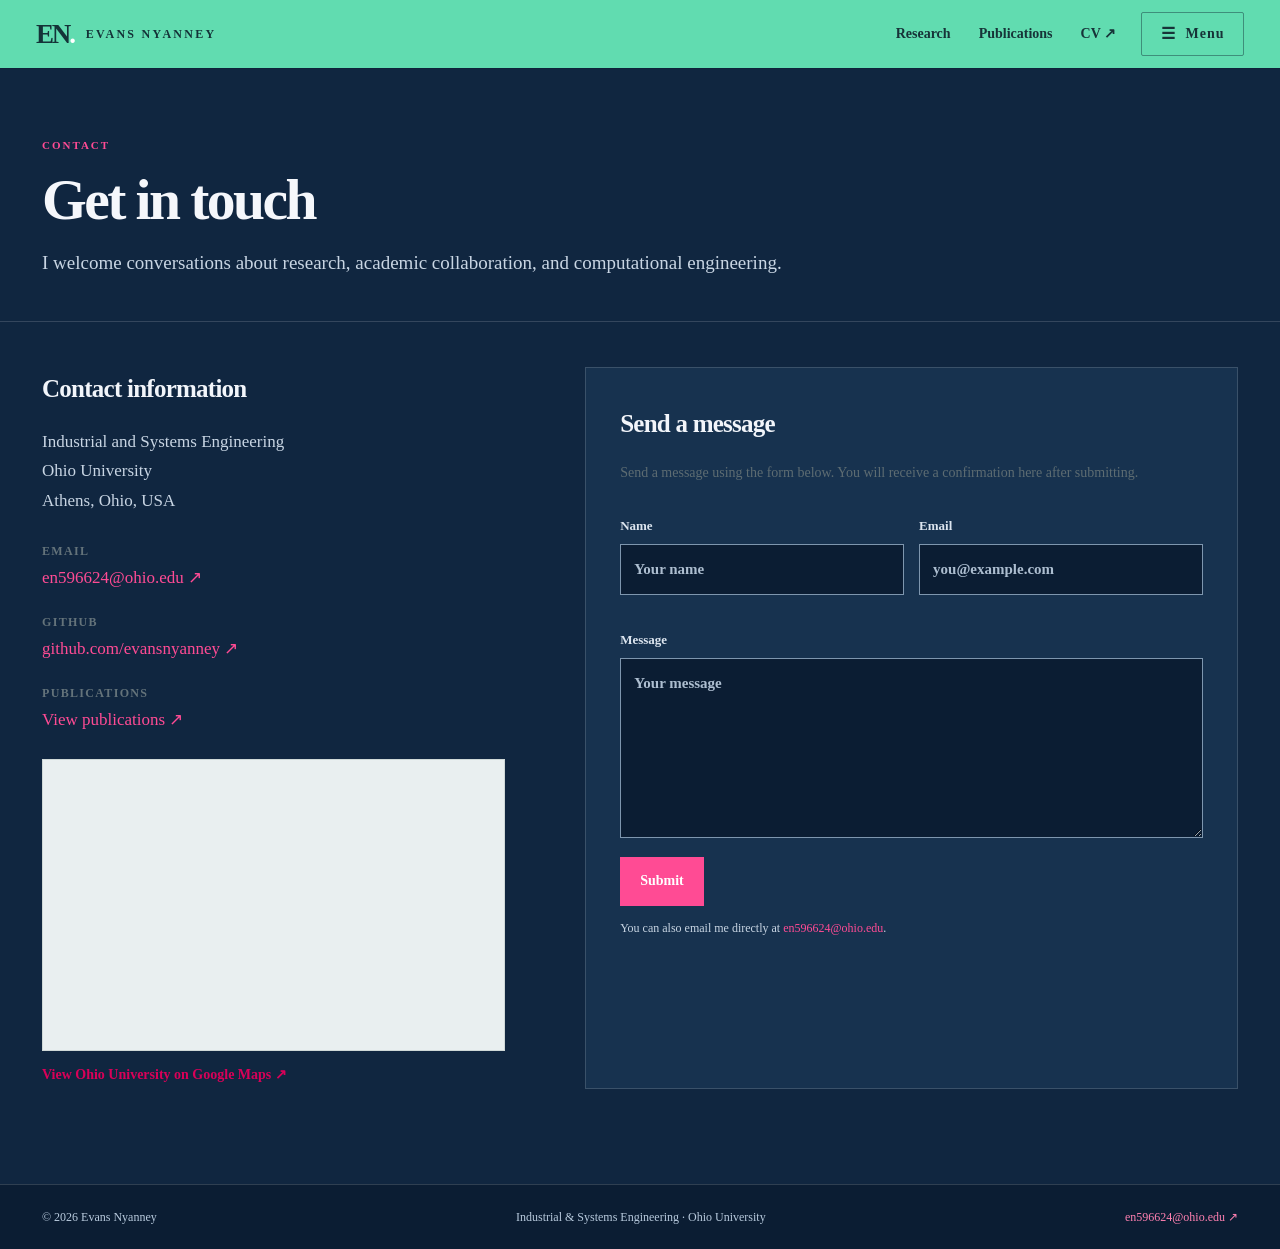
==== commit 7714e2a0: "Apply shared navy theme while preserving pink highlights" ====
--- a/contact.html
+++ b/contact.html
@@ -1,5 +1,5 @@
 <!DOCTYPE html>
-<html lang="en"><head><meta charset="utf-8"/><meta content="width=device-width, initial-scale=1" name="viewport"/><meta content="#51cda8" name="theme-color"/><meta content="Evans Nyanney — academic research in advanced manufacturing, 3D point clouds, applied statistics, and computational engineering." name="description"/><title>Contact | Evans Nyanney</title><link href="styles.css?v=20261015-29" rel="stylesheet"/><link href="typography.css?v=1" rel="stylesheet"/></head><body>
+<html lang="en"><head><meta charset="utf-8"/><meta content="width=device-width, initial-scale=1" name="viewport"/><meta content="#51cda8" name="theme-color"/><meta content="Evans Nyanney — academic research in advanced manufacturing, 3D point clouds, applied statistics, and computational engineering." name="description"/><title>Contact | Evans Nyanney</title><link href="styles.css?v=20261015-29" rel="stylesheet"/><link href="typography.css?v=1" rel="stylesheet"/><link href="navy-theme.css?v=1" rel="stylesheet"/></head><body>
 <a class="skip-link" href="#content">Skip to main content</a>
 <header class="topbar"><div class="top-inner"><a aria-label="Evans Nyanney, homepage" class="brand" href="index.html"><span class="brand-mark">EN<span class="dot">.</span></span><span class="brand-name">EVANS NYANNEY</span></a><nav class="desktop-priority" aria-label="Research shortcuts"><a href="research.html">Research</a><a href="publications.html">Publications</a><a href="cv.pdf" target="_blank" rel="noopener noreferrer">CV &#8599;</a></nav><button aria-controls="navlinks" aria-expanded="false" aria-label="Open site navigation menu" class="menu-toggle" title="Open navigation menu" type="button"><span aria-hidden="true" class="hamburger">☰</span> Menu</button><nav aria-label="Primary navigation" class="navlinks" id="navlinks"><a href="index.html">Home</a><a href="cv.pdf" rel="noopener noreferrer" target="_blank">CV (PDF) ↗</a><a href="research.html">Research</a><a href="publications.html">Publications</a><a href="projects.html">Projects</a><a href="personal-statement.html">Personal Statement</a><a aria-current="page" class="active" href="contact.html">Contact</a></nav></div></header>
 <main id="content"><section class="page-header wrap"><p class="eyebrow">CONTACT</p><h1>Get in touch</h1><p class="page-subtitle">I welcome conversations about research, academic collaboration, and computational engineering.</p></section><section class="page-content wrap contact-grid"><div class="contact-details"><h2>Contact information</h2><p class="small-muted">Industrial and Systems Engineering<br/>Ohio University<br/>Athens, Ohio, USA</p><dl><dt>Email</dt><dd><a href="mailto:en596624@ohio.edu">en596624@ohio.edu ↗</a></dd><dt>GitHub</dt><dd><a href="https://github.com/evansnyanney" rel="noopener noreferrer" target="_blank">github.com/evansnyanney ↗</a></dd><dt>Publications</dt><dd><a href="publications.html">View publications ↗</a></dd></dl><div class="contact-page-map"><div class="map-shell"><iframe allowfullscreen="" loading="lazy" referrerpolicy="no-referrer-when-downgrade" src="https://www.google.com/maps?q=Ohio%20University%2C%20Athens%2C%20Ohio&amp;z=15&amp;output=embed" title="Map showing Ohio University in Athens, Ohio"></iframe></div><a class="map-external" href="https://www.google.com/maps/search/?api=1&amp;query=Ohio+University+Athens+Ohio" rel="noopener noreferrer" target="_blank">View Ohio University on Google Maps ↗</a></div></div><div class="email-panel"><h2>Send a message</h2><p>Send a message using the form below. You will receive a confirmation here after submitting.</p><form id="email-form" action="https://formsubmit.co/ajax/en596624@ohio.edu" method="post"><span hidden style="display:none!important"><input type="text" name="_honey" tabindex="-1" autocomplete="off" aria-hidden="true"/></span><div class="field-row"><label>Name<input autocomplete="name" id="sender-name" name="name" placeholder="Your name" required="" type="text"/></label><label>Email<input autocomplete="email" id="sender-email" name="email" placeholder="you@example.com" required="" type="email"/></label></div><label>Message<textarea id="sender-message" name="message" placeholder="Your message" required="" rows="6"></textarea></label><button class="send-button" type="submit">Submit</button><p class="form-status" role="status" aria-live="polite" aria-atomic="true"></p><p class="form-help">You can also email me directly at <a href="mailto:en596624@ohio.edu">en596624@ohio.edu</a>.</p></form></div></section></main>
--- a/styles.css
+++ b/styles.css
@@ -318,3 +318,35 @@
   text-justify:inter-word;
   hyphens:auto;
 }
+
+/* Approved blended Research artwork, shown fully without a title overlay. */
+.research-emergence-banner{width:100%;height:auto;aspect-ratio:4/1;background:#fffbee;overflow:hidden}
+.research-emergence-banner img{display:block;width:100%;height:100%;object-fit:cover;object-position:center}
+@media(max-width:630px){.research-emergence-banner{height:auto;aspect-ratio:3/1}.research-emergence-banner img{height:100%}}
+
+/* Compact Research masthead with an explicit height limit. */
+.research-emergence-banner{height:clamp(220px,12vw,420px);max-height:none;aspect-ratio:auto}
+.research-emergence-banner img{width:100%;height:100%;object-fit:cover;object-position:center}
+@media(max-width:630px){.research-emergence-banner{height:180px;max-height:none;aspect-ratio:auto}.research-emergence-banner img{height:100%}}
+
+@media(max-width:630px){.research-emergence-banner img{object-fit:contain}.research-emergence-banner{background:#fffbee}}
+
+/* Match the approved muted Research artwork at the banner edges. */
+.research-emergence-banner{background:#b8c5c9}
+@media(max-width:630px){.research-emergence-banner{background:#b8c5c9}}
+
+/* Homepage navigation: every section is visible without a dropdown. */
+.home-page .top-inner{max-width:1480px;gap:24px;flex-wrap:wrap;padding-top:12px;padding-bottom:12px}
+.home-navigation{display:flex;flex-wrap:wrap;align-items:center;justify-content:flex-end;gap:6px 24px;margin-left:auto}
+.home-navigation a{display:block;color:#143338;font-size:16px;font-weight:700;line-height:1.4;padding:10px 0;border-bottom:2px solid transparent;white-space:nowrap}
+.home-navigation a:hover,.home-navigation a[aria-current="page"]{color:#143338;border-bottom-color:#143338;text-decoration:none}
+@media(max-width:1060px){.home-page .top-inner{gap:8px 24px}.home-navigation{gap:4px 18px}}
+@media(max-width:780px){.home-navigation{width:100%;margin-left:0;justify-content:flex-start;gap:2px 22px}.home-navigation a{font-size:15px;padding:8px 0}.home-page .top-inner{padding-top:16px;padding-bottom:12px}}
+
+/* Subtle cinematic movement behind the static homepage banner text. */
+.home-masthead-image{transform-origin:62% 50%;animation:sculpture-pan 12s ease-in-out infinite alternate}
+@keyframes sculpture-pan{
+  from{transform:scale(1) translateX(0)}
+  to{transform:scale(1.1) translateX(-1%)}
+}
+@media(prefers-reduced-motion:reduce){.home-masthead-image{animation:none;transform:none}}
--- a/navy-theme.css
+++ b/navy-theme.css
@@ -0,0 +1,40 @@
+/* Shared navy surfaces and readable content across every page. */
+:root{--ink:#f2f5fa;--ink2:#d1dce8;--line:#ffffff26;--pale:#17324f;--academic-accent:#ff4b94;--mintdark:#ff4b94}
+body,body.research-page{background:#102640;color:#f2f5fa}
+body main h1,body main h2,body main h3{color:#f5f7fb}
+body main p,body main li,body main dd{color:#dce5ef}
+body main p.intro-lead,body main p.academic-journey,body main .statement p,body main .welcome p{color:#e5ecf5}
+body main strong,body main .authors strong{color:#f5f7fb}
+body main a{color:#ff4b94}
+body main a:hover{color:#ff92bd}
+body main .bio-highlight,body main .welcome p .bio-highlight,body main .welcome p a,body main .eyebrow,body main .topic-tag,body main .pub-year,body main .topic-num,body main .period{color:#ff4b94}
+body main .welcome p strong{color:#f5f7fb}
+body main .small-muted,body main .page-subtitle,body main .campus-description,body main .project-mentor,body main .form-help,body main .pub p,body main .manuscript-details>p,body main .workflow figcaption{color:#c8d5e3}
+body .home-contact{background:#102640;border-top-color:#ffffff26}
+body .section-title,body .quick h3,body .identity h2,body .identity .role,body .contact-grid h2{color:#f2f5fa}
+body .quick li,body .home-contact-form .required-note,body .home-contact-form label,body .email-panel label{color:#dce5ef}
+body .email-panel,body .note-link,body .research-toolbox,body .workflow li{background:#17324f;border-color:#ffffff26;color:#e5ecf5}
+body .note-link{border-left-color:#ff4b94}
+body .profile-art{background:#17324f;border-color:#ffffff40}
+body .email-panel input,body .email-panel textarea,body .home-contact-form input,body .home-contact-form textarea{background:#0b1d33;border:1px solid #7e96ae;color:#f5f7fb}
+body input::placeholder,body textarea::placeholder{color:#adbed0;opacity:1}
+body .form-status[data-state="success"]{color:#8be3b4}
+body .form-status[data-state="error"]{color:#ffb0bc}
+body .pub p.publication-award,body .manuscript-diamond{color:#ff80b1}
+body main ul:not(.quick ul):not(.manuscript-titles)>li::before{border-color:#ff80b1}
+body .page-header,body .topic,body .pub,body .quick{border-color:#ffffff26}
+body footer{background:#0b1d33;border-top-color:#ffffff26;color:#b8cadd}
+body footer a{color:#ff80b1}
+body .research-overview a{color:#b4e7ff}
+body .research-overview a:hover{color:white}
+body .research-inline-title{color:#ff9a71}
+body .home-masthead-text p,body .publications-cover-content p{color:#f4f6fa}
+body .home-masthead-text .eyebrow{color:#ff4b94}
+body .skip-link{color:#17324f;background:white}
+
+/* Override the earlier page-specific light palette. */
+body.home-page main .welcome p,body.home-page main .welcome p.intro-lead,body.home-page main .welcome p.academic-journey,body.statement-page main .statement p{color:#e5ecf5}
+body.home-page main .welcome h2,body.home-page main .quick h3,body.home-page main .identity h2,body.home-page main .identity .role{color:#f5f7fb}
+body.home-page main .welcome p a,body.home-page main .welcome p .bio-highlight{color:#ff4b94}
+body.home-page main .welcome p strong{color:#f5f7fb}
+body.statement-page main .statement .signature,body.statement-page main .statement .welcome-note{color:#f5f7fb}
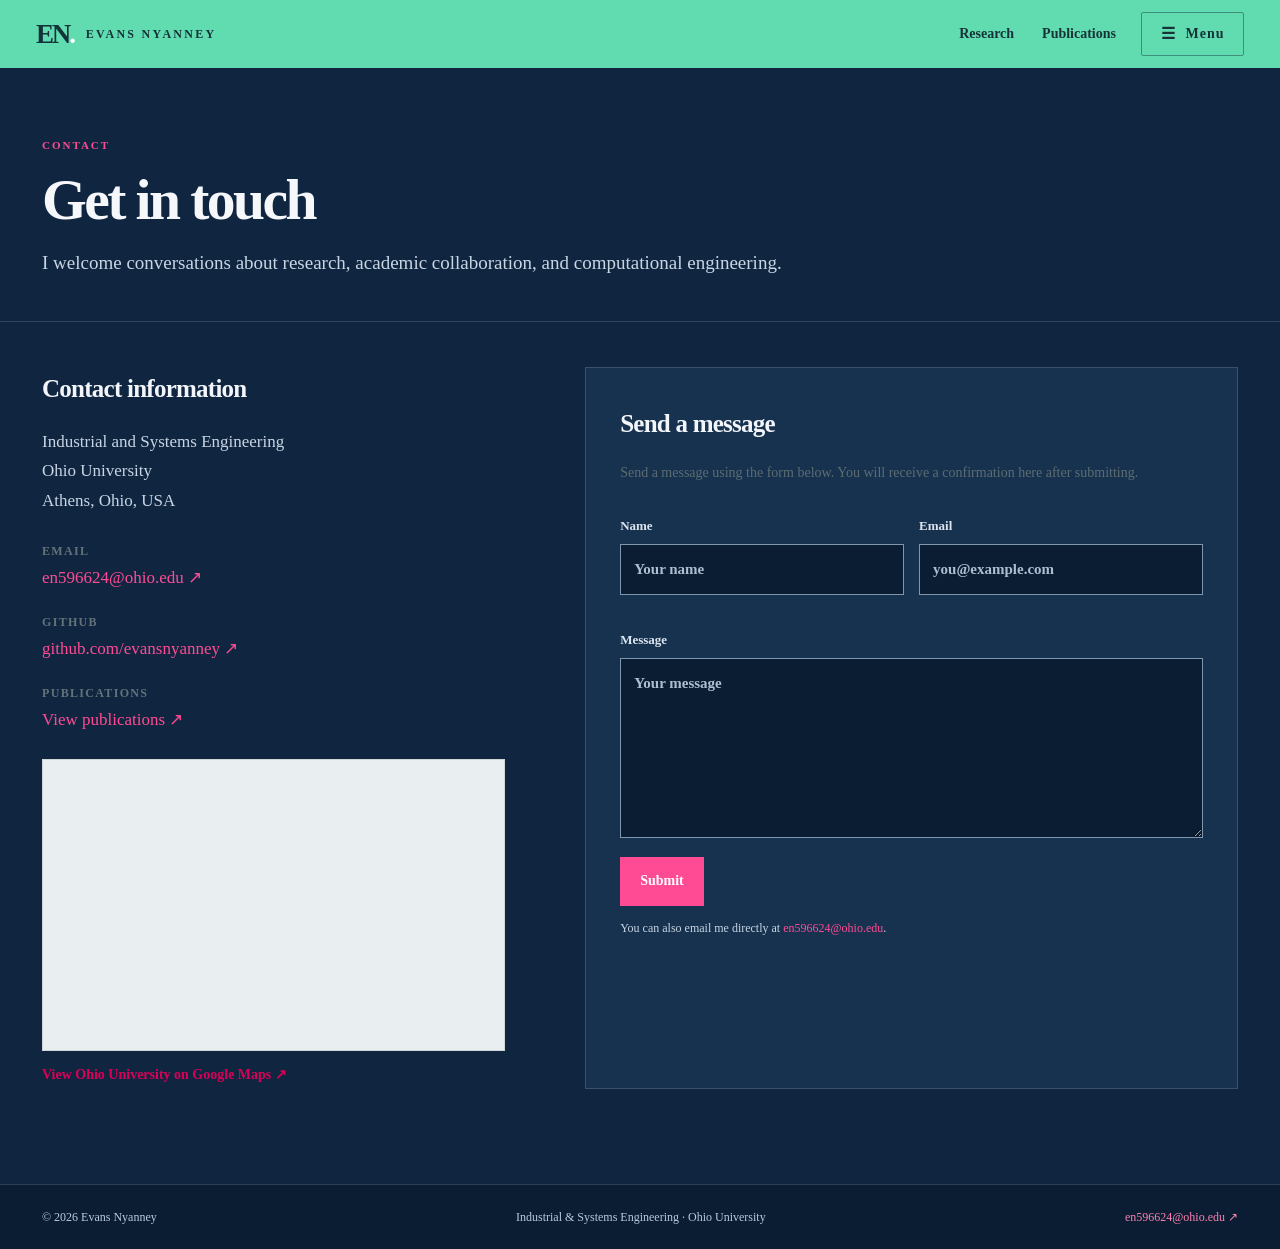
==== commit 30b57e92: "Temporarily remove CV links from website" ====
--- a/contact.html
+++ b/contact.html
@@ -1,7 +1,7 @@
 <!DOCTYPE html>
 <html lang="en"><head><meta charset="utf-8"/><meta content="width=device-width, initial-scale=1" name="viewport"/><meta content="#51cda8" name="theme-color"/><meta content="Evans Nyanney — academic research in advanced manufacturing, 3D point clouds, applied statistics, and computational engineering." name="description"/><title>Contact | Evans Nyanney</title><link href="styles.css?v=20261015-29" rel="stylesheet"/><link href="typography.css?v=1" rel="stylesheet"/><link href="navy-theme.css?v=1" rel="stylesheet"/></head><body>
 <a class="skip-link" href="#content">Skip to main content</a>
-<header class="topbar"><div class="top-inner"><a aria-label="Evans Nyanney, homepage" class="brand" href="index.html"><span class="brand-mark">EN<span class="dot">.</span></span><span class="brand-name">EVANS NYANNEY</span></a><nav class="desktop-priority" aria-label="Research shortcuts"><a href="research.html">Research</a><a href="publications.html">Publications</a><a href="cv.pdf" target="_blank" rel="noopener noreferrer">CV &#8599;</a></nav><button aria-controls="navlinks" aria-expanded="false" aria-label="Open site navigation menu" class="menu-toggle" title="Open navigation menu" type="button"><span aria-hidden="true" class="hamburger">☰</span> Menu</button><nav aria-label="Primary navigation" class="navlinks" id="navlinks"><a href="index.html">Home</a><a href="cv.pdf" rel="noopener noreferrer" target="_blank">CV (PDF) ↗</a><a href="research.html">Research</a><a href="publications.html">Publications</a><a href="projects.html">Projects</a><a href="personal-statement.html">Personal Statement</a><a aria-current="page" class="active" href="contact.html">Contact</a></nav></div></header>
+<header class="topbar"><div class="top-inner"><a aria-label="Evans Nyanney, homepage" class="brand" href="index.html"><span class="brand-mark">EN<span class="dot">.</span></span><span class="brand-name">EVANS NYANNEY</span></a><nav class="desktop-priority" aria-label="Research shortcuts"><a href="research.html">Research</a><a href="publications.html">Publications</a></nav><button aria-controls="navlinks" aria-expanded="false" aria-label="Open site navigation menu" class="menu-toggle" title="Open navigation menu" type="button"><span aria-hidden="true" class="hamburger">☰</span> Menu</button><nav aria-label="Primary navigation" class="navlinks" id="navlinks"><a href="index.html">Home</a><a href="research.html">Research</a><a href="publications.html">Publications</a><a href="projects.html">Projects</a><a href="personal-statement.html">Personal Statement</a><a aria-current="page" class="active" href="contact.html">Contact</a></nav></div></header>
 <main id="content"><section class="page-header wrap"><p class="eyebrow">CONTACT</p><h1>Get in touch</h1><p class="page-subtitle">I welcome conversations about research, academic collaboration, and computational engineering.</p></section><section class="page-content wrap contact-grid"><div class="contact-details"><h2>Contact information</h2><p class="small-muted">Industrial and Systems Engineering<br/>Ohio University<br/>Athens, Ohio, USA</p><dl><dt>Email</dt><dd><a href="mailto:en596624@ohio.edu">en596624@ohio.edu ↗</a></dd><dt>GitHub</dt><dd><a href="https://github.com/evansnyanney" rel="noopener noreferrer" target="_blank">github.com/evansnyanney ↗</a></dd><dt>Publications</dt><dd><a href="publications.html">View publications ↗</a></dd></dl><div class="contact-page-map"><div class="map-shell"><iframe allowfullscreen="" loading="lazy" referrerpolicy="no-referrer-when-downgrade" src="https://www.google.com/maps?q=Ohio%20University%2C%20Athens%2C%20Ohio&amp;z=15&amp;output=embed" title="Map showing Ohio University in Athens, Ohio"></iframe></div><a class="map-external" href="https://www.google.com/maps/search/?api=1&amp;query=Ohio+University+Athens+Ohio" rel="noopener noreferrer" target="_blank">View Ohio University on Google Maps ↗</a></div></div><div class="email-panel"><h2>Send a message</h2><p>Send a message using the form below. You will receive a confirmation here after submitting.</p><form id="email-form" action="https://formsubmit.co/ajax/en596624@ohio.edu" method="post"><span hidden style="display:none!important"><input type="text" name="_honey" tabindex="-1" autocomplete="off" aria-hidden="true"/></span><div class="field-row"><label>Name<input autocomplete="name" id="sender-name" name="name" placeholder="Your name" required="" type="text"/></label><label>Email<input autocomplete="email" id="sender-email" name="email" placeholder="you@example.com" required="" type="email"/></label></div><label>Message<textarea id="sender-message" name="message" placeholder="Your message" required="" rows="6"></textarea></label><button class="send-button" type="submit">Submit</button><p class="form-status" role="status" aria-live="polite" aria-atomic="true"></p><p class="form-help">You can also email me directly at <a href="mailto:en596624@ohio.edu">en596624@ohio.edu</a>.</p></form></div></section></main>
 <footer><div class="wrap footer-inner"><span>© 2026 Evans Nyanney</span><span>Industrial &amp; Systems Engineering · Ohio University</span><a href="mailto:en596624@ohio.edu">en596624@ohio.edu ↗</a></div></footer>
 <script defer="" src="script.js?v=20261015-2"></script></body></html>
--- a/navy-theme.css
+++ b/navy-theme.css
@@ -38,3 +38,7 @@
 body.home-page main .welcome p a,body.home-page main .welcome p .bio-highlight{color:#ff4b94}
 body.home-page main .welcome p strong{color:#f5f7fb}
 body.statement-page main .statement .signature,body.statement-page main .statement .welcome-note{color:#f5f7fb}
+
+/* Projects content uses white text throughout. */
+body.projects-page main,body.projects-page main p,body.projects-page main li,body.projects-page main a,body.projects-page main strong,body.projects-page main .eyebrow,body.projects-page main .topic-tag,body.projects-page main .topic-num,body.projects-page main .project-mentor,body.projects-page main figcaption{color:#fff}
+body.projects-page main a:hover{color:#fff;text-decoration:underline}
